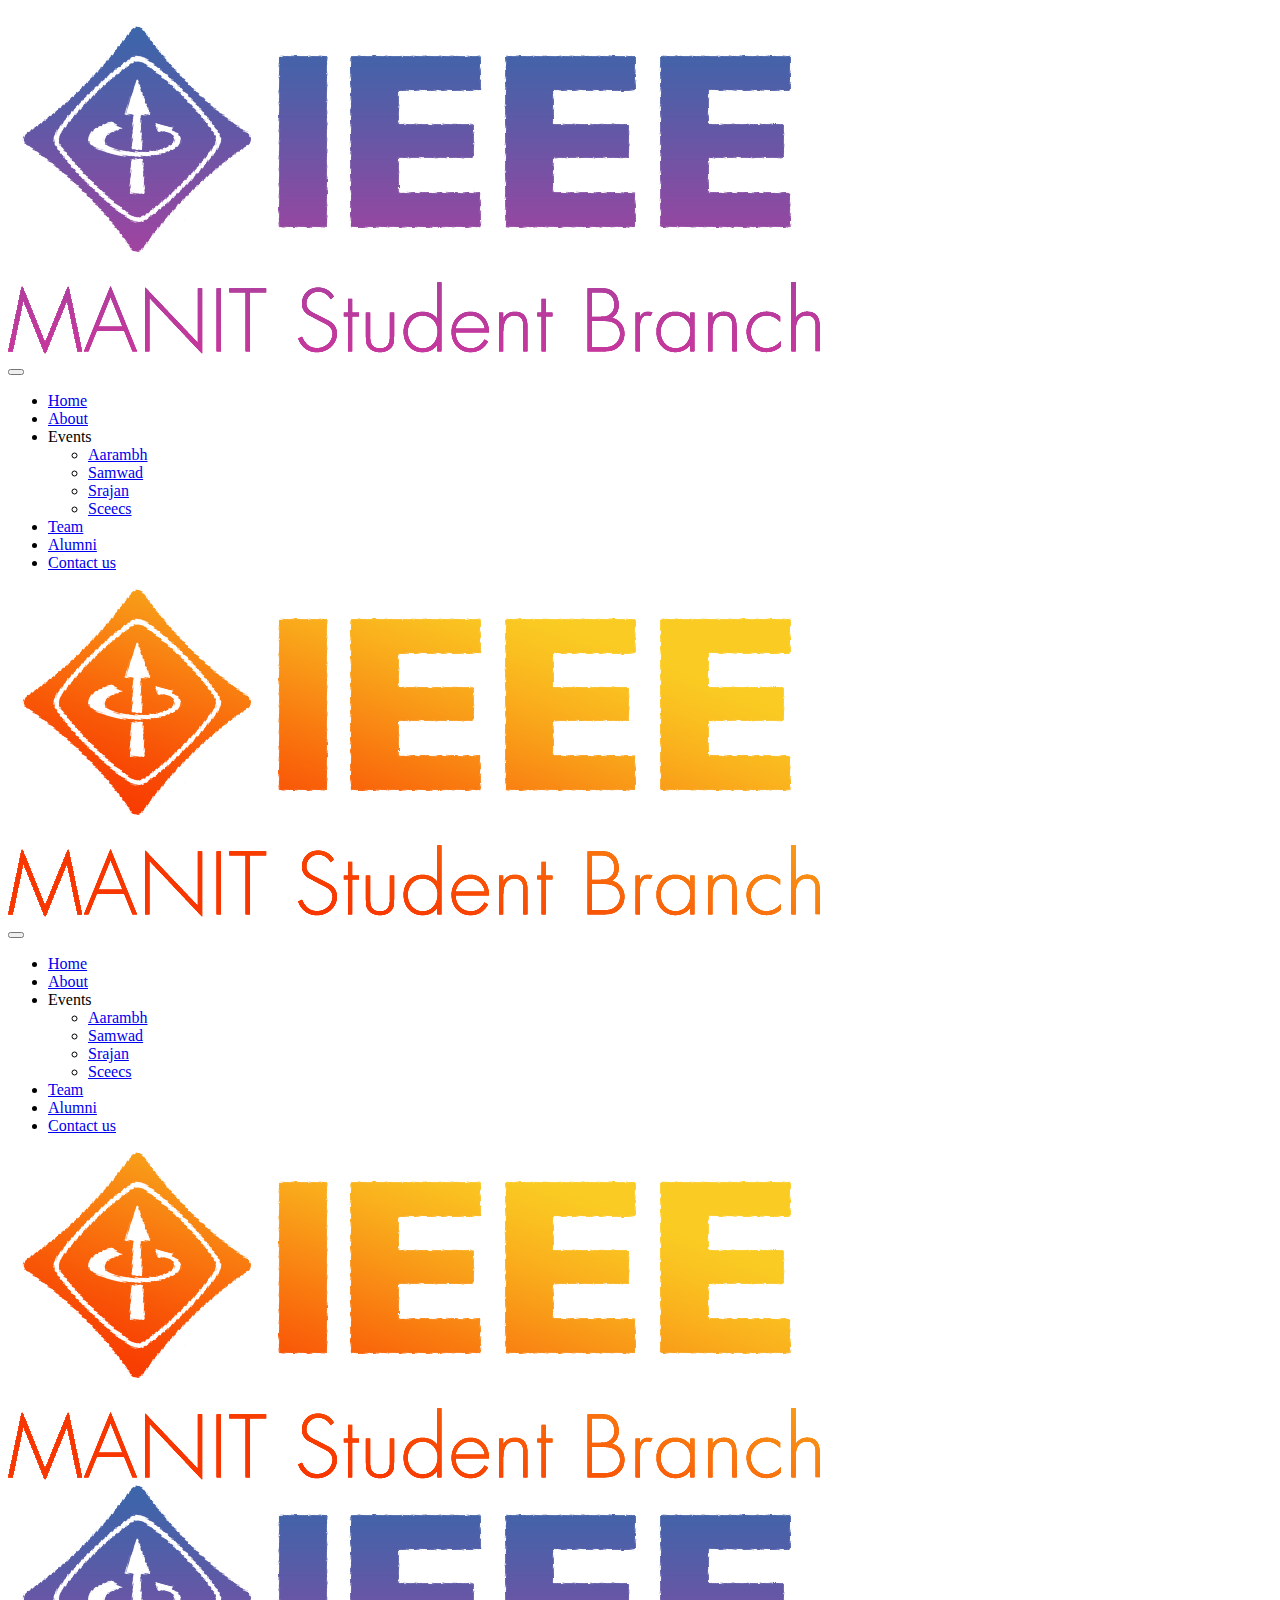
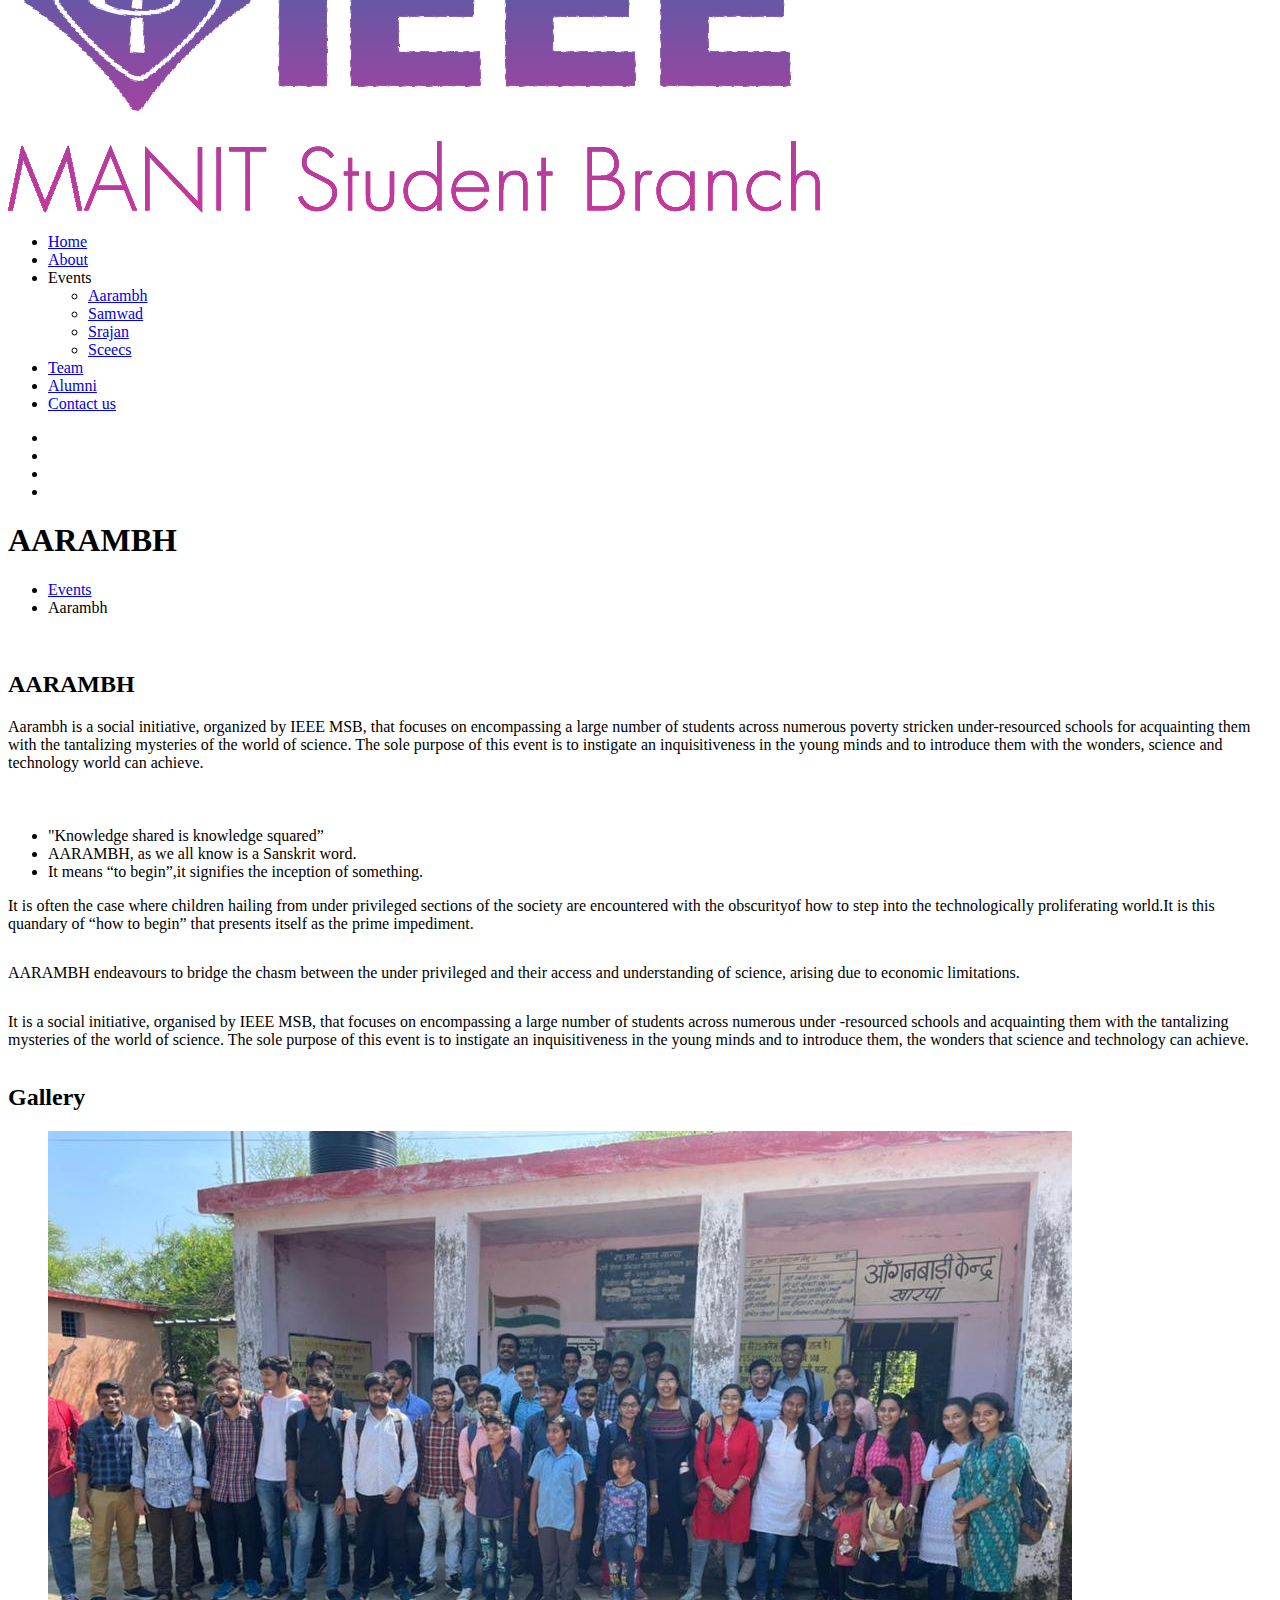
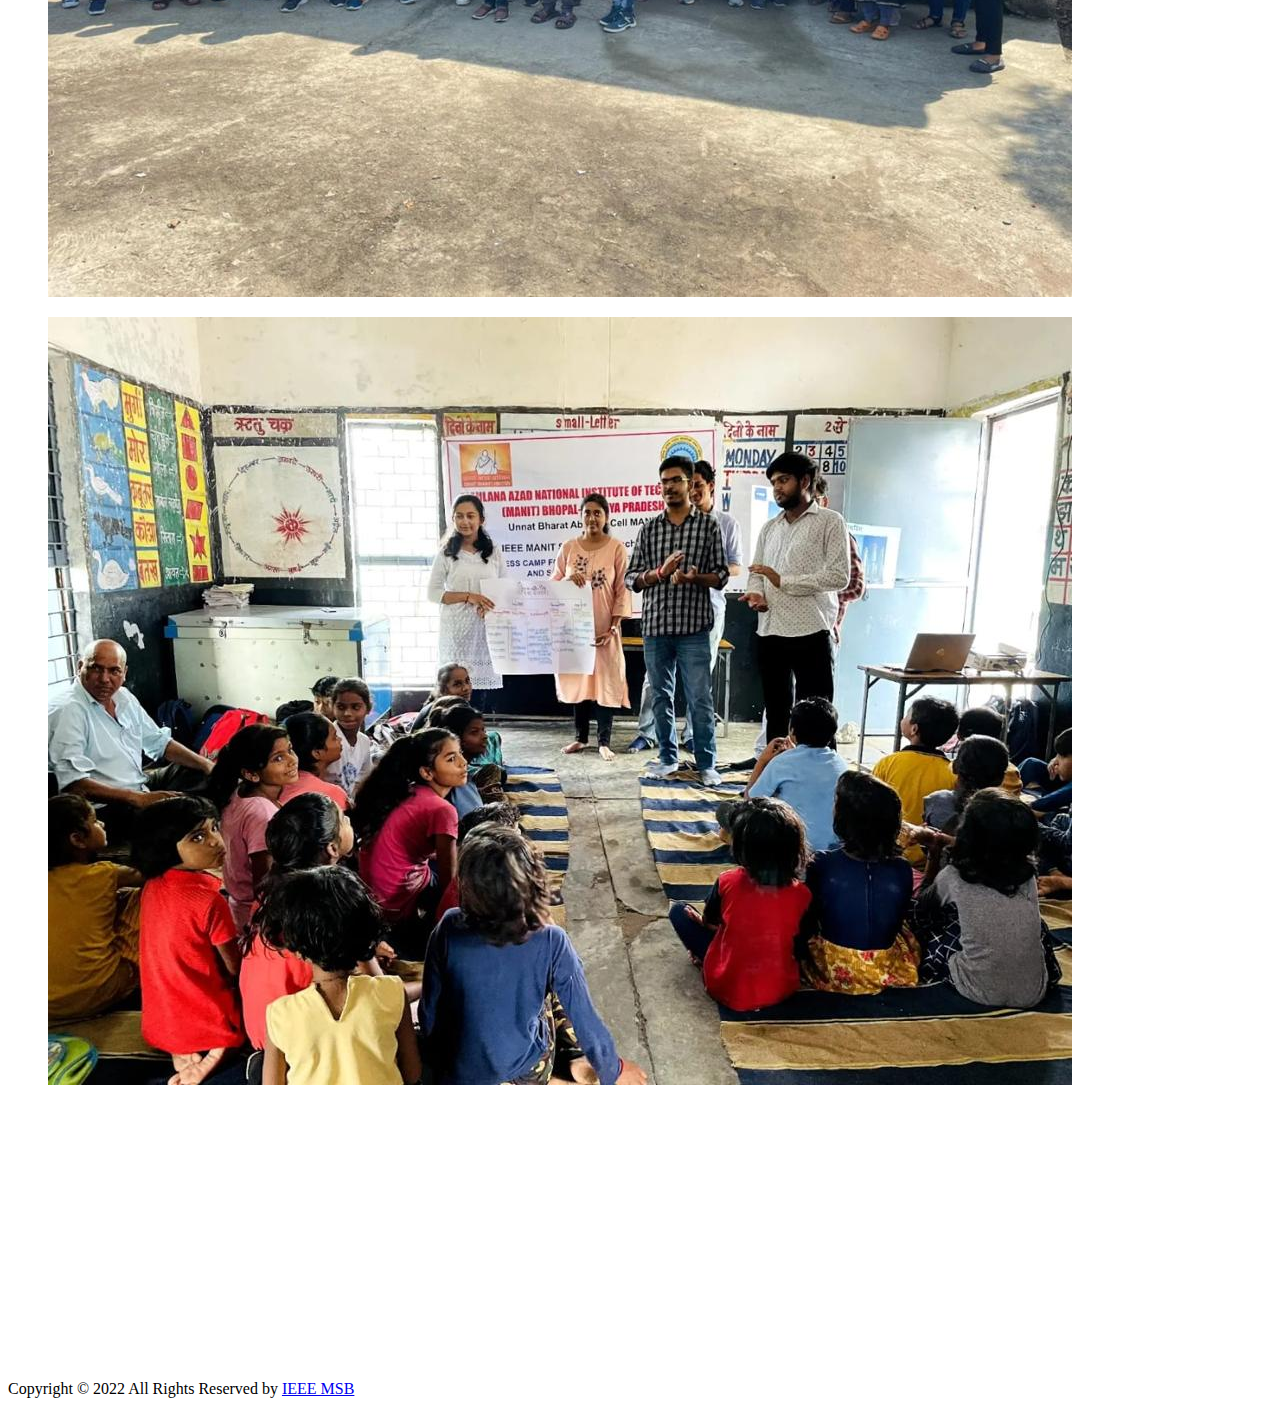
==== aarambh.html @ ff659620 "Add files via upload" ====
<!DOCTYPE html>
<html lang="en">

<head>
    <meta charset="utf-8">
    <title>IEEE-MSB | Aarambh</title>
    <!-- Stylesheets -->
    <link href="css/bootstrap.min.css" rel="stylesheet">
    <link href="css/style.css" rel="stylesheet">
    <link href="css/responsive.css" rel="stylesheet">

    <link rel="shortcut icon" href="favicon.png" type="image/x-icon">


    <!-- Responsive -->
    <meta http-equiv="X-UA-Compatible" content="IE=edge">
    <meta name="viewport" content="width=device-width, initial-scale=1.0, maximum-scale=1.0, user-scalable=0">
    <!--[if lt IE 9]><script src="https://cdnjs.cloudflare.com/ajax/libs/html5shiv/3.7.3/html5shiv.js"></script><![endif]-->
    <!--[if lt IE 9]><script src="js/respond.js"></script><![endif]-->
</head>
<style>
    body {
        overflow-x: hidden;
    }
</style>

<body>

    <div class="page-wrapper">

        <!-- Preloader -->
        <div class="preloader"></div>

        <!-- Main Header-->
        <header class="main-header header-style-two">
            <!-- Header Lower -->
            <div class="header-lower">
                <div class="auto-container">
                    <!-- Main box -->
                    <div class="main-box">
                        <div class="logo-box">
                            <div class="logo" style="margin-top: 25px;">
                                <a href="index.html"><img src="msb-logo.png" alt="" title="" /></a>
                            </div>
                        </div>

                        <div class="nav-outer">
                            <!-- Main Menu -->
                            <nav class="main-menu navbar-expand-md">
                                <div class="navbar-header">
                                    <!-- Toggle Button -->
                                    <button class="navbar-toggler" type="button" data-toggle="collapse" data-target="#navbarSupportedContent" aria-controls="navbarSupportedContent" aria-expanded="false" aria-label="Toggle navigation">
                      <span class="icon-bar"></span>
                      <span class="icon-bar"></span>
                      <span class="icon-bar"></span>
                    </button>
                                </div>

                                <div class="navbar-collapse collapse clearfix" id="navbarSupportedContent">
                                    <ul class="navigation clearfix">
                                        <li><a href="index.html">Home</a></li>
                                        <li><a href="about.html">About</a></li>
                                        <li class="dropdown current">
                                            <a>Events</a>
                                            <ul>
                                                <li><a href="aarambh.html" class="current">Aarambh</a></li>
                                                <li><a href="Samwaad.html">Samwad</a></li>
                                                <li><a href="Srajan.html">Srajan</a></li>
                                                <li><a href="Sceecs.html">Sceecs</a></li>
                                            </ul>
                                        </li>
                                        <!-- <li><a href="gallery.html">Gallery</a></li> -->
                                        <li><a href="team.html">Team</a></li>
                                        <li><a href="alumni.html">Alumni</a></li>
                                        <li><a href="contact.html">Contact us</a></li>
                                    </ul>
                                </div>
                            </nav>
                        </div>
                    </div>
                </div>
            </div>




            <!-- Sticky Header  -->

            <div class="sticky-header">

                <div class="auto-container">



                    <div class="main-box">

                        <div class="logo-box">

                            <div class="logo">
                                <a href="index.html"><img src="logo.png" alt="" title=""></a>
                            </div>

                            <div class="upper-right">

                                <!-- <div class="search-box">

                                    <button class="search-btn mobile-search-btn"><i class="flaticon-search-2"></i></button>

                                </div> -->

                                <a href="#nav-mobile" class="mobile-nav-toggler navbar-trigger"><i class="flaticon-menu"></i></a>

                            </div>

                        </div>



                        <nav class="main-menu navbar-expand-md">

                            <!--Keep This Empty / Menu will come through Javascript-->

                        </nav>

                    </div>

                </div>

            </div>
            <!-- End Sticky Menu -->



            <!-- Mobile Header -->

            <div class="mobile-header">

                <div class="logo">
                    <a href="index.html"><img src="logo.png" alt="" title=""></a>
                </div>



                <!--Nav Box-->

                <div class="nav-outer clearfix">

                    <div class="outer-box">

                        <!-- Search Btn -->

                        <!-- <div class="search-box">

                            <button class="search-btn mobile-search-btn"><i class="flaticon-search-2"></i></button>

                        </div> -->



                        <a href="#nav-mobile" class="mobile-nav-toggler navbar-trigger"><i class="flaticon-menu"></i></a>

                    </div>

                </div>

            </div>



            <!-- Mobile Menu  -->

            <div class="mobile-menu">

                <div class="menu-backdrop"></div>



                <!--Here Menu Will Come Automatically Via Javascript / Same Menu as in Header-->

                <nav class="menu-box">

                    <div class="upper-box">

                        <div class="nav-logo">
                            <a href="index.html"><img src="msb-logo.png" alt="" title=""></a>
                        </div>

                        <div class="close-btn"><i class="icon flaticon-close"></i></div>

                    </div>



                    <ul class="navigation clearfix">
                        <!--Keep This Empty / Menu will come through Javascript-->
                    </ul>



                    <!-- <ul class="contact-list-one">

                        <li><i class="flaticon-location"></i> 203 Madison Ave, NY, USA <strong>Address</strong></li>

                        <li><i class="flaticon-alarm-clock-1"></i>Monday - Friday 9am - 6pm <strong>Timeing</strong></li>

                        <li><i class="flaticon-email-1"></i> <a href="mailto:envato@gmail.com">envato@gmail.com</a> <strong>Mail to us</strong></li>

                    </ul> -->



                    <ul class="social-links">

                        <li><a href="https://www.facebook.com/IEEEMANIT/" target="_blank"><span class="fab fa-facebook-f"></span></a></li>

                        <li><a href="https://www.instagram.com/ieee_manit/" target="_blank"><span class="fab fa-instagram"></span></a></li>

                        <li><a href="https://twitter.com/ieeemsb" target="_blank"><span class="fab fa-twitter"></span></a></li>

                        <li><a href="https://www.linkedin.com/company/ieeenitb/mycompany/" target="_blank"><span class="fab fa-linkedin"></span></a></li>

                    </ul>

                </nav>

            </div>
            <!-- End Mobile Menu -->



            <!-- Header Search -->

            <!-- <div class="search-popup">

                <button class="close-search"><i class="flaticon-close"></i></button>

                <form method="post" action="blog.html">

                    <div class="form-group">

                        <input type="search" name="search-field" value="" placeholder="Search" required="">

                        <button type="submit"><i class="fa fa-search"></i></button>

                    </div>

                </form>

            </div> -->

            <!-- End Header Search -->



        </header>

        <!--End Main Header -->

        <!-- Hidden bar back drop -->
        <div class="form-back-drop"></div>

        <!-- Hidden Bar -->

        <!--End Hidden Bar -->

        <!--Page Title-->
        <section class="page-title" style="background-image: url(images/resource/Aarambh-1.jpeg);">
            <div class="anim-icons full-width">
                <span class="icon icon-bull-eye"></span>
                <span class="icon icon-dotted-circle"></span>
            </div>
            <div class="auto-container">
                <div class="title-outer">
                    <h1>AARAMBH</h1>
                    <ul class="page-breadcrumb">
                        <li><a href="#">Events</a></li>
                        <li>Aarambh</li>
                    </ul>
                </div>
            </div>
        </section>
        <!--End Page Title-->

        <!-- Schedule Detail -->
        <section class="schedule-detail">
            <div class="auto-container">
                <div class="image-box">
                    <figure class="image wow fadeIn">
                        <a href="images/resource/Aarambh-2.jpeg" class="lightbox-image"><img src="images/resource/Aarambh-2.jpeg" alt=""></a>
                    </figure>
                </div>

                <!-- <div class="content-box">
                <div class="upper-box">
                    <div class="speaker-info">
                        <figure class="thumb"><img src="images/resource/thumb-3.jpg" alt=""></figure>
                        <span class="icon fa fa-microphone"></span>
                        <h5 class="name">Gabrielle Winn</h5>
                        <span class="designation">Insurance consultant</span>
                    </div>
                    <ul class="upper-info">
                        <li><span class="icon far fa-calendar-alt"></span> 08/03/2021</li>
                        <li><span class="icon fa fa-paper-plane"></span>203 Madison Ave, NY, USA</li>
                    </ul>
                    <a href="buy-ticket.html" class="theme-btn btn-style-two"><span class="btn-title">Book Ticket</span></a>
                </div> -->
                <h2>AARAMBH</h2>
                <p> Aarambh is a social initiative, organized by IEEE MSB, that focuses on encompassing a large number of students across numerous poverty stricken under-resourced schools for acquainting them with the tantalizing mysteries of the world of
                    science. The sole purpose of this event is to instigate an inquisitiveness in the young minds and to introduce them with the wonders, science and technology world can achieve.</p>

                <div class="row two-column">
                    <div class="column col-lg-6 col-md-12 order-2">
                        <figure class="image"><img src="images/resource/Aarambh-1.jpeg" alt=""></figure>
                    </div>
                    <div class="column col-lg-6 col-md-12">
                        <h4></h4>
                        <ul class="list-style-one">
                            <li>"Knowledge shared is knowledge squared”</li>
                            <li>AARAMBH, as we all know is a Sanskrit word.</li>
                            <li> It means “to begin”,it signifies the inception of something.</li>
                        </ul>
                    </div>
                </div>

                <p style="padding-bottom: 15px;">It is often the case where children hailing from under privileged sections of the society are encountered with the obscurityof how to step into the technologically proliferating world.It is this quandary of “how to begin” that presents
                    itself as the prime impediment.</p>

                <p style="padding-bottom: 15px;">AARAMBH endeavours to bridge the chasm between the under privileged and their access and understanding of science, arising due to economic limitations.</p>

                <p style="padding-bottom: 15px;">It is a social initiative, organised by IEEE MSB, that focuses on encompassing a large number of students across numerous under -resourced schools and acquainting them with the tantalizing mysteries of the world of science. The sole purpose
                    of this event is to instigate an inquisitiveness in the young minds and to introduce them, the wonders that science and technology can achieve.</p>
            </div>
    </div>
    </section>
    <!--End Schedule Detail -->

    <!-- Gallery Section -->
    <section class="gallery-section style-two">
        <div class="auto-container">
            <div class="sec-title text-center">

                <!-- <span class="sub-title">Our SPEAKERS</span> -->

                <h2>Gallery</h2>

                <span class="divider" style="margin-bottom: 20px;"> </span>
                <div class="row">
                    <!-- Gallery Block -->
                    <div class="gallery-block col-lg-6 col-md-6 col-sm-12">
                        <div class="image-box">
                            <figure class="image"><img src="a2.jpeg" alt=""></figure>

                        </div>
                    </div>

                    <!-- Gallery Block -->
                    <div class="gallery-block col-lg-6 col-md-6 col-sm-12">
                        <div class="image-box">
                            <figure class="image"><img src="a1.jpeg" alt=""></figure>

                        </div>
                    </div>

                    <!-- Gallery Block -->


                    <!-- Gallery Block -->
                    <div class="gallery-block col-lg-6 col-md-6 col-sm-12">
                        <div class="image-box">
                            <figure class="image"><img src="images/Gallery/IMG_1530.JPG" alt=""></figure>

                        </div>
                    </div>

                    <!-- Gallery Block -->
                    <div class="gallery-block col-lg-6 col-md-6 col-sm-12">
                        <div class="image-box">
                            <figure class="image"><img src="images/Gallery/IMG_1527.JPG" alt=""></figure>

                        </div>
                    </div>

                    <!-- Gallery Block -->


                    <!-- Gallery Block -->


                    <!-- <div class="styled-pagination">
                    <ul>
                        <li class="prev-post"><a href="#"><span class="fa fa-angle-left"></span></a></li>
                        <li><a href="#">1</a></li>
                        <li class="active"><a href="#">2</a></li>
                        <li><a href="#">3</a></li>
                        <li class="next-post"><a href="#"><span class="fa fa-angle-right"></span> </a></li>
                    </ul>
                </div> -->
                </div>
    </section>
    <!-- End Gallery Section -->
    <!--Clients Section-->

    <!--End Clients Section-->

    <!-- Subscribe Section Two -->
    <!-- <section class="subscribe-section-two">
        <div class="auto-container">
            <div class="content-box">
                <div class="sec-title text-center light">
                    <span class="sub-title">Get The Latest Updates</span>
                    <h2>Signup For Newsletter</h2>
                    <div class="divider"></div>
                </div>

                <div class="newsletter-form-two">
                    <form method="post" action="blog.html">
                        <div class="form-group">
                            <input type="email" name="field-name" value="" placeholder="Signup For Newsletter" required>
                            <button type="submit" class="theme-btn btn-style-two"><span class="btn-title">Subscribe</span></button>
                        </div>
                    </form>
                </div>

                <div class="text">If You Want to Update For on Our Site a#<a href="#">Subscribe</a> Now.</div>
            </div>
        </div>
    </section> -->
    <!--End Subscribe Section Two -->

    <!-- Main Footer -->
    <footer class="main-footer call-to-action">
        <div class="anim-icons full-width">

            <span class="icon icon-dotted-world left"></span>

            <span class="icon icon-dotted-world right"></span>

        </div>

        <div class="auto-container">

            <!-- Footer Content -->

            <div class="footer-content wow fadeInUp">

                <div class="text-center">

                    <div class="footer-logo">
                        <a href="index.html"><img src="logo.png" alt="" style="width: 200px;"></a>
                    </div>

                    <div class="text">Whether you are starting out or at the very height of your career, these are the stepping stones of your professional path. No matter where you are in your journey, IEEE can help you find your path.</div>

                </div>

                <ul class="social-icon-two">

                    <li><a href="https://www.facebook.com/IEEEMANIT/" target="_blank"><span class="fab fa-facebook-f"></span></a></li>

                    <li><a href="https://www.instagram.com/ieee_manit/" target="_blank"><span class="fab fa-instagram"></span></a></li>

                    <li><a href="https://twitter.com/ieeemsb" target="_blank"><span class="fab fa-twitter"></span></a></li>

                    <li><a href="https://www.linkedin.com/company/ieeenitb/mycompany/" target="_blank"><span class="fab fa-linkedin"></span></a></li>

                </ul>





            </div>

        </div>



        <div class="footer-bottom">

            <div class="auto-container">

                <div class="">

                    <ul class="footer-nav">

                        <!-- <li><a href="#">Terms of Service</a></li> -->

                        <!-- <li><a href="#">Privacy Policy</a></li> -->

                    </ul>



                    <div class="copyright-text text-center">

                        <p>Copyright © 2022 All Rights Reserved by <a href="#">IEEE MSB</a></p>

                    </div>

                </div>

            </div>

        </div>

    </footer>
    <!--End Main Footer -->


    </div>
    <!-- End Page Wrapper -->

    <!--Scroll to top-->
    <div class="scroll-to-top scroll-to-target" data-target="html"><span class="fa fa-angle-up"></span></div>



    <script src="js/jquery.js"></script>
    <script src="js/popper.min.js"></script>
    <script src="js/bootstrap.min.js"></script>
    <script src="js/jquery-ui.js"></script>
    <script src="js/jquery.fancybox.js"></script>
    <script src="js/jquery.countdown.js"></script>
    <script src="js/appear.js"></script>
    <script src="js/owl.js"></script>
    <script src="js/wow.js"></script>
    <script src="js/script.js"></script>

</body>

</html>
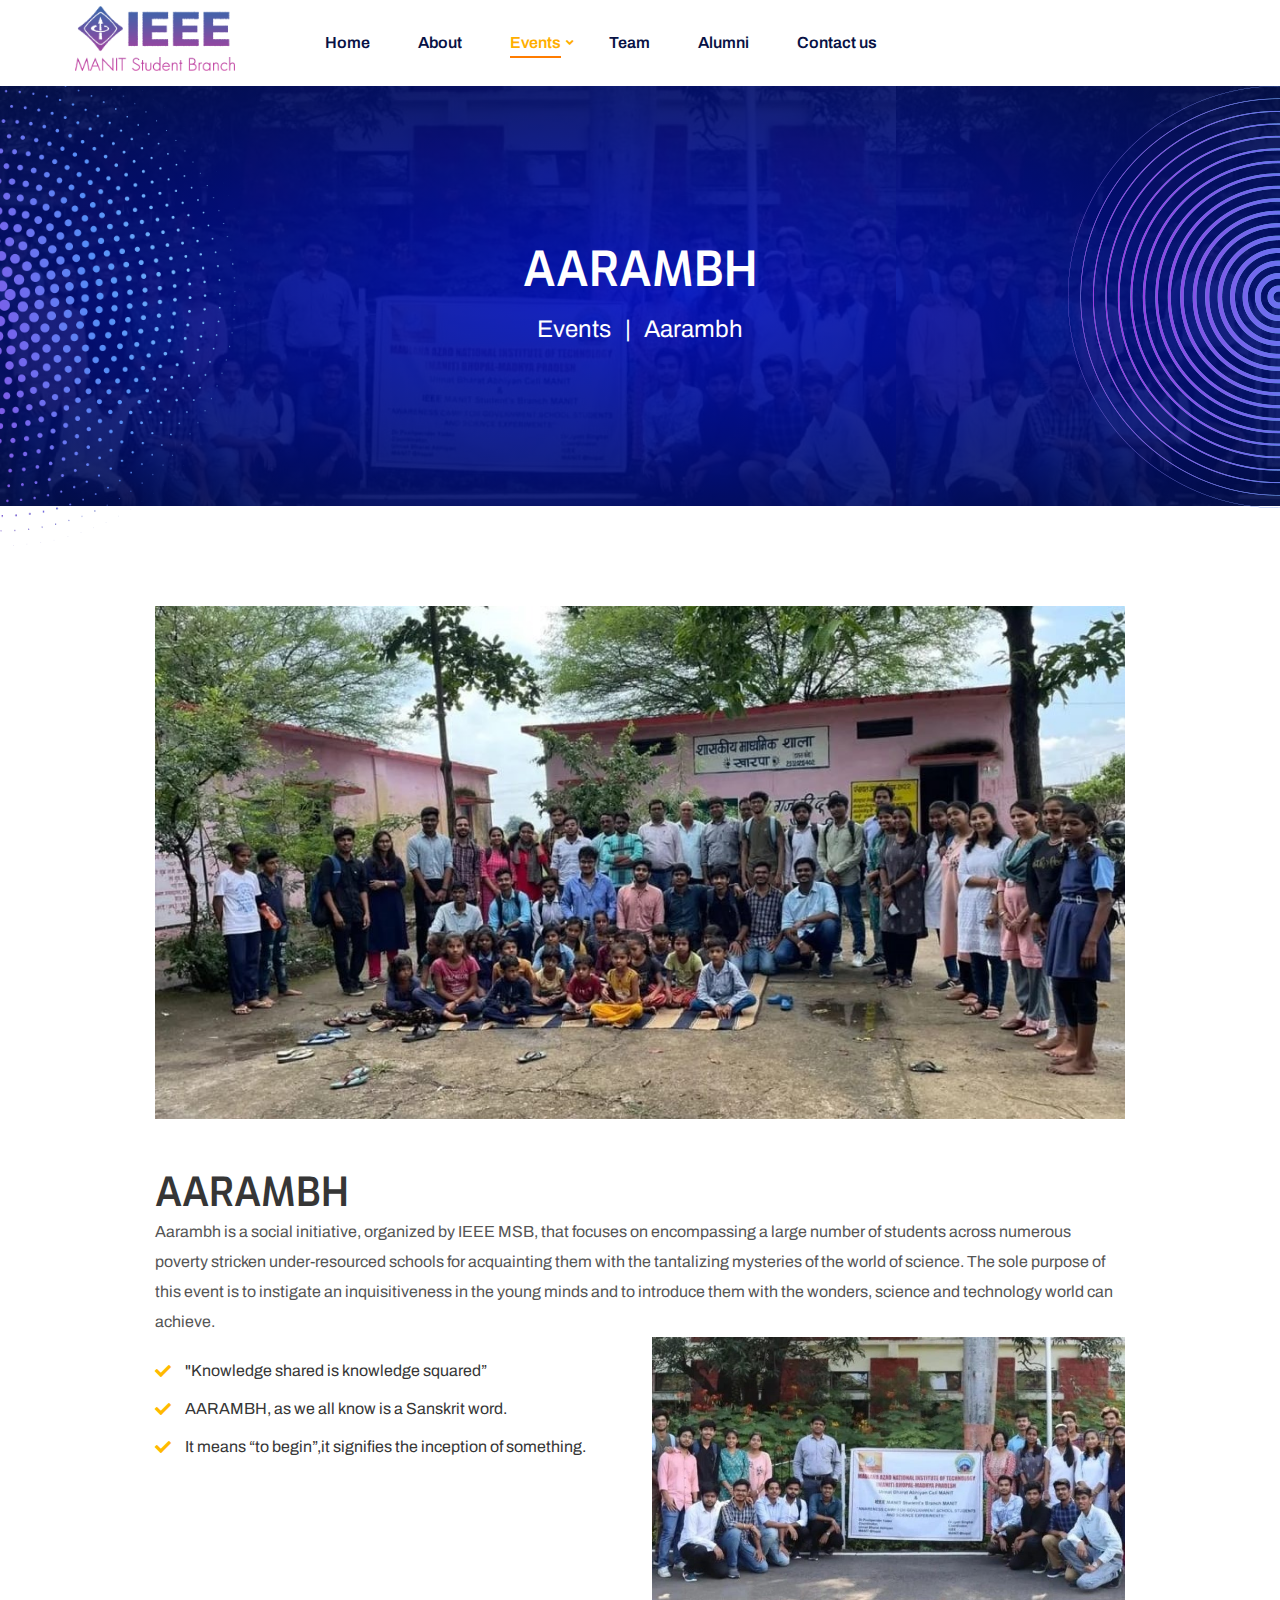
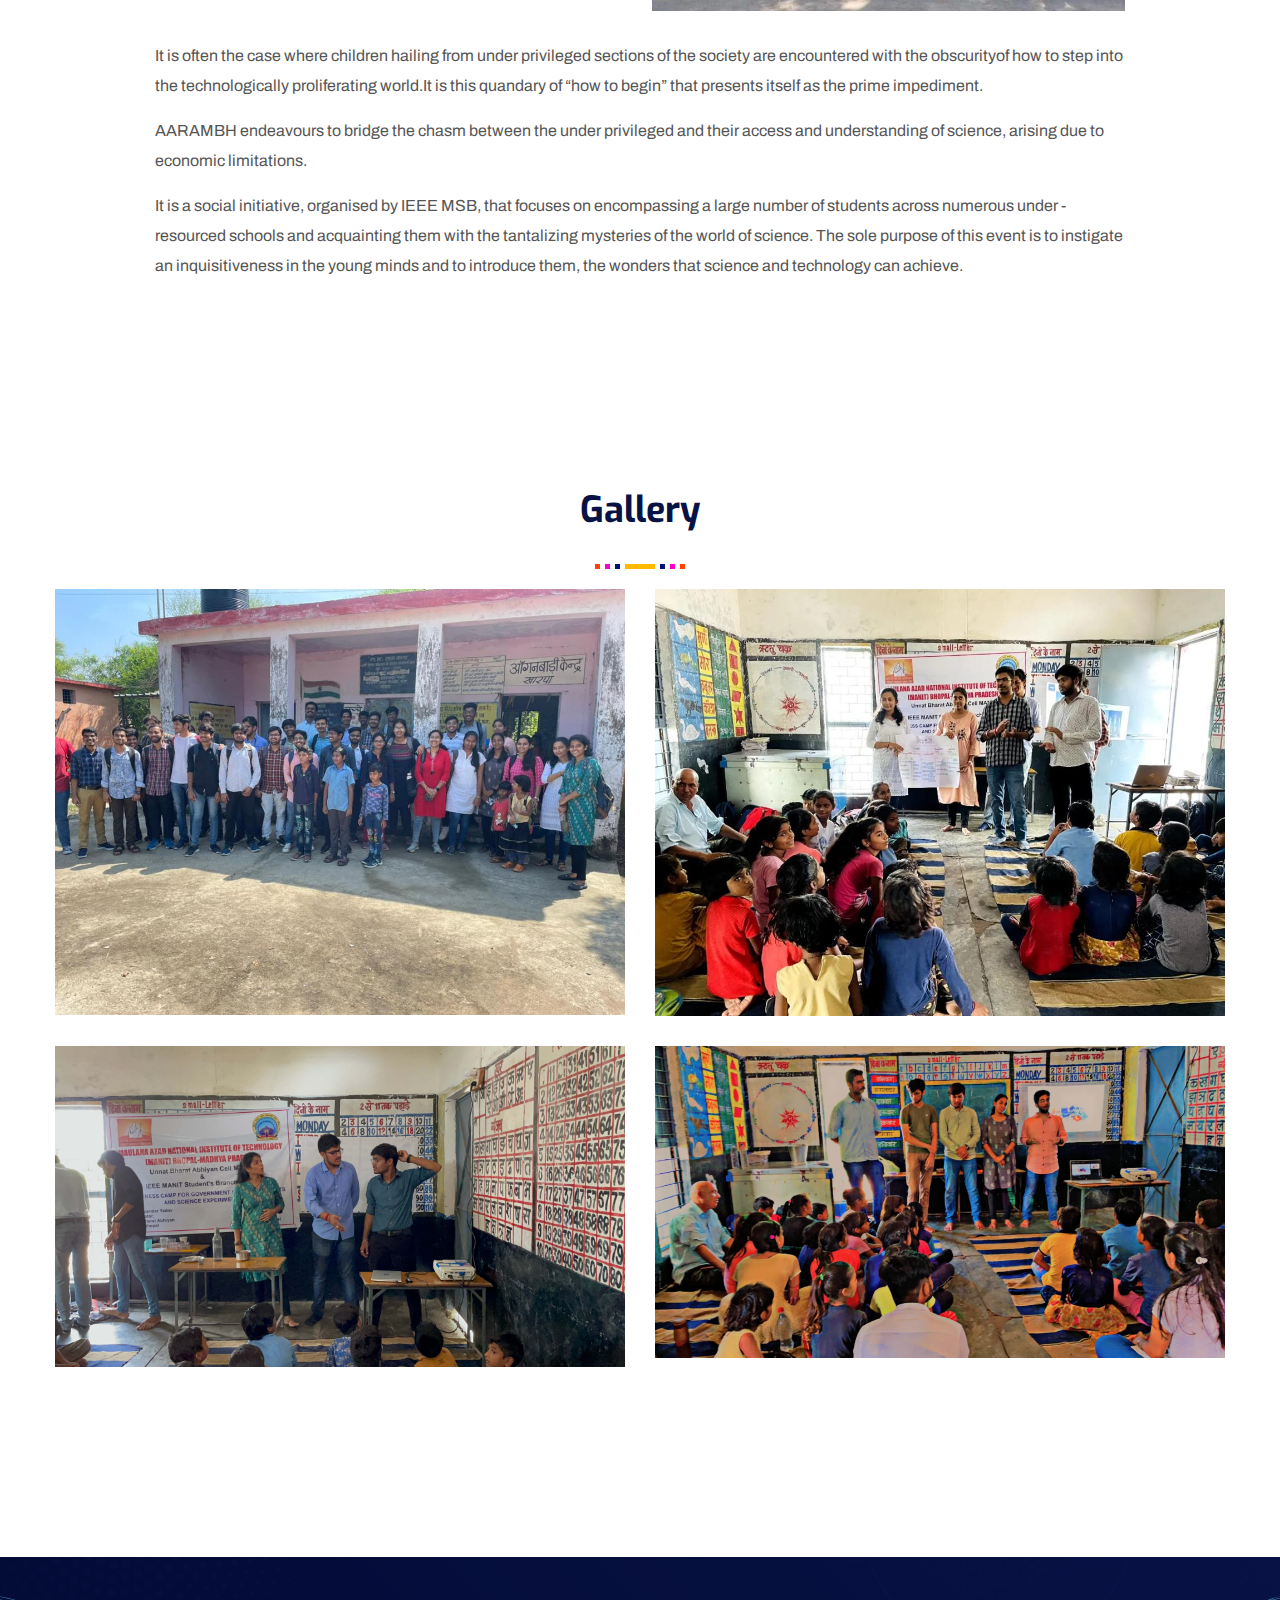
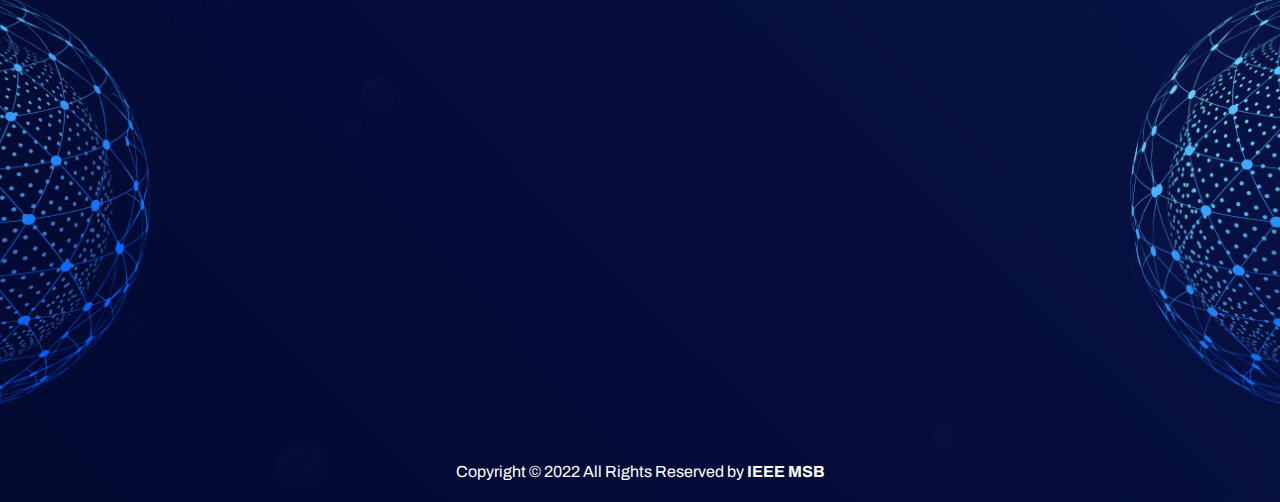
==== commit 4ac9bbbf: "image fix" ====
--- a/aarambh.html
+++ b/aarambh.html
@@ -367,7 +367,7 @@
                     <!-- Gallery Block -->
                     <div class="gallery-block col-lg-6 col-md-6 col-sm-12">
                         <div class="image-box">
-                            <figure class="image"><img src="images/Gallery/IMG_1530.JPG" alt=""></figure>
+                            <figure class="image"><img src="images/Gallery/IMG_1530.jpg" alt=""></figure>
 
                         </div>
                     </div>
@@ -375,7 +375,7 @@
                     <!-- Gallery Block -->
                     <div class="gallery-block col-lg-6 col-md-6 col-sm-12">
                         <div class="image-box">
-                            <figure class="image"><img src="images/Gallery/IMG_1527.JPG" alt=""></figure>
+                            <figure class="image"><img src="images/Gallery/IMG_1527.jpg" alt=""></figure>
 
                         </div>
                     </div>
--- a/css/style.css
+++ b/css/style.css
@@ -0,0 +1,14077 @@
+/*
+Template Name: Volia
+Author: Listdo
+Version: 1.0.0
+
+/************ TABLE OF CONTENTS ***************
+1. Fonts
+2. Reset
+3. Global Settings
+4. Content Elements 
+5. Main Header
+6. Search Popup
+7. Sticky Header
+8. Hidden Sidebar
+9. Mobile Header
+10. Mobile Menu
+11. Header Style Two / Three
+12. Page Title
+13. Main Slider
+14. Banner Section / Two
+15. Countdown Section 
+16. About Section / Two / Three
+17. Feature Section / Two / Three
+18. Fun Fact Section
+19. Speakers Section / Two / Three
+20. Speaker Detail
+21. Schedule Section / Two / Three
+22. Event Detail
+23. FAQ's Section
+24. FAQ Form Section
+25. Call to Action / Two
+26. Pricing Section / Two / Three
+27. Testimonial Section
+28. News Section
+29. Blog Detail
+30. Sidebar Page Container
+31. Comment Area
+32. Comment Form
+33. Error Section
+34. Gallery Section
+35. Styled Pagination
+36. Contact Section
+37. Map Section
+38. Clients Section / Two / Three
+39. Subscribe Section / Two
+40. Main Footer / Two / Three
+41. Coming Soon
+42. Right To Left Style
+**********************************************/
+
+
+/*** 
+
+====================================================================
+    Fonts
+====================================================================
+
+***/
+
+@import url("https://fonts.googleapis.com/css2?family=Archivo:wght@300;400;500;600;700;800;900&family=Exo:wght@300;400;500;600;700;800;900&display=swap");
+
+/*
+font-family: 'Archivo', sans-serif;
+font-family: 'Exo', sans-serif;
+*/
+
+@import url("flaticon.css");
+@import url("fontawesome-all.css");
+@import url("animate.css");
+@import url("owl.css");
+@import url("jquery-ui.min.css");
+@import url("jquery.fancybox.min.css");
+@import url("jquery.bootstrap-touchspin.css");
+
+/*** 
+
+====================================================================
+  Reset
+====================================================================
+
+***/
+
+* {
+    margin: 0px;
+    padding: 0px;
+    border: none;
+    outline: none;
+    font-size: 100%;
+}
+
+
+/*** 
+
+====================================================================
+Global Settings
+====================================================================
+
+***/
+
+body {
+    font-size: 16px;
+    color: #363636;
+    line-height: 28px;
+    font-weight: 400;
+    background: #ffffff;
+    -webkit-font-smoothing: antialiased;
+    -moz-font-smoothing: antialiased;
+    font-family: "Archivo", sans-serif;
+}
+
+a {
+    text-decoration: none;
+    cursor: pointer;
+}
+
+a:hover,
+a:focus,
+a:visited {
+    text-decoration: none;
+    outline: none;
+}
+
+h1,
+h2,
+h3,
+h4,
+h5,
+h6 {
+    position: relative;
+    margin: 0px;
+    background: none;
+    font-weight: 600;
+    line-height: 1.2em;
+    font-family: "Exo", sans-serif;
+}
+
+h1 {
+    font-size: 50px;
+}
+
+h2 {
+    font-size: 40px;
+}
+
+h3 {
+    font-size: 30px;
+}
+
+h4 {
+    font-size: 24px;
+}
+
+h5 {
+    font-size: 20px;
+}
+
+h6 {
+    font-size: 17px;
+}
+
+section {
+    position: relative;
+}
+
+textarea {
+    overflow: hidden;
+    resize: none;
+}
+
+button {
+    background-color: transparent;
+    outline: none !important;
+    cursor: pointer;
+    min-width: auto;
+}
+
+p,
+.text {
+    font-size: 16px;
+    line-height: 30px;
+    color: #555555;
+    font-weight: 400;
+    margin: 0;
+}
+
+::-webkit-input-placeholder {
+    color: inherit;
+}
+
+::-moz-input-placeholder {
+    color: inherit;
+}
+
+::-ms-input-placeholder {
+    color: inherit;
+}
+
+.auto-container {
+    position: static;
+    max-width: 1200px;
+    padding: 0px 15px;
+    margin: 0 auto;
+    width: 100%;
+}
+
+.small-container {
+    position: static;
+    max-width: 900px;
+    padding: 0px 15px;
+    margin: 0 auto;
+}
+
+.page-wrapper {
+    position: relative;
+    margin: 0 auto;
+    width: 100%;
+    min-width: 300px;
+    overflow: hidden;
+    z-index: 1;
+    background-color: #ffffff;
+    -webkit-transition: all 300ms ease;
+    -o-transition: all 300ms ease;
+    transition: all 300ms ease;
+}
+
+.section {
+    padding: 60px 0 30px;
+}
+
+.bg_alice {
+    background-color: #f9fafc;
+}
+
+ul,
+li {
+    list-style: none;
+    padding: 0px;
+    margin: 0px;
+}
+
+
+/***
+=======================
+   Default Navs
+=======================
+***/
+
+.disable-nav .owl-nav {
+    display: none;
+}
+
+.default-nav .owl-nav {
+    position: absolute;
+    top: 50%;
+    width: 100%;
+}
+
+.default-nav .owl-next,
+.default-nav .owl-prev {
+    position: absolute;
+    left: -55px;
+    top: 0;
+    height: 30px;
+    width: 50px;
+    font-size: 14px;
+    color: #081245;
+    line-height: 30px;
+    border-radius: 50px;
+    text-align: center;
+    background-color: #ebebeb;
+    -webkit-transition: all 300ms ease;
+    -o-transition: all 300ms ease;
+    transition: all 300ms ease;
+}
+
+.default-nav .owl-next {
+    left: auto;
+    right: -55px;
+}
+
+.default-nav .owl-next:hover,
+.default-nav .owl-prev:hover {
+    background: #081245;
+    color: #ffffff;
+}
+
+
+/***
+=======================
+   List Styles
+=======================
+***/
+
+
+/* List Style Two */
+
+.list-style-one {
+    position: relative;
+    display: block;
+    margin-bottom: 20px;
+}
+
+.list-style-one li {
+    position: relative;
+    font-weight: 400;
+    padding-left: 30px;
+    margin-bottom: 10px;
+}
+
+.list-style-one li:before {
+    position: absolute;
+    top: 0;
+    left: 0;
+    font-family: "Font Awesome 5 Free";
+    content: "\f00c";
+    color: #ffba00;
+    font-weight: 900;
+    font-size: 16px;
+}
+
+
+/* List Style Two */
+
+.list-style-two {
+    position: relative;
+    display: block;
+    margin-bottom: 20px;
+}
+
+.list-style-two li {
+    position: relative;
+    font-size: 16px;
+    line-height: 28px;
+    color: #363636;
+    font-weight: 400;
+    padding-left: 20px;
+    margin-bottom: 5px;
+}
+
+.list-style-two li:before {
+    position: absolute;
+    top: 10px;
+    left: 0;
+    height: 7px;
+    width: 7px;
+    background-color: #1370b5;
+    border-radius: 50%;
+    content: "";
+}
+
+.list-style-two.light li {
+    font-weight: 300;
+}
+
+
+/*** 
+==========================
+  Social Icon One
+==========================
+***/
+
+.social-icon-one {
+    position: relative;
+    display: -webkit-box;
+    display: -ms-flexbox;
+    display: flex;
+    -webkit-box-align: center;
+    -ms-flex-align: center;
+    align-items: center;
+}
+
+.social-icon-one li {
+    position: relative;
+    margin-right: 10px;
+}
+
+.social-icon-one li:last-child {
+    margin-right: 0;
+}
+
+.social-icon-one li a {
+    position: relative;
+    display: block;
+    font-size: 18px;
+    color: #ffffff;
+    height: 40px;
+    width: 40px;
+    line-height: 40px;
+    text-align: center;
+    background-color: #00082e;
+    border-radius: 0 0 50% 50%;
+    -webkit-transition: all 500ms ease;
+    -o-transition: all 500ms ease;
+    transition: all 500ms ease;
+}
+
+.social-icon-one li a:hover {
+    background-color: #ffae00;
+    color: #ffffff;
+}
+
+
+/*** 
+==========================
+  Social Icon Two
+==========================
+***/
+
+.social-icon-two {
+    position: relative;
+    display: -webkit-box;
+    display: -ms-flexbox;
+    display: flex;
+    -webkit-box-align: center;
+    -ms-flex-align: center;
+    align-items: center;
+}
+
+.social-icon-two li {
+    position: relative;
+    margin: 0 -.5px;
+}
+
+.social-icon-two li a {
+    position: relative;
+    display: block;
+    font-size: 18px;
+    color: #ffffff;
+    height: 50px;
+    width: 50px;
+    line-height: 50px;
+    text-align: center;
+    border: 1px solid #ffffff;
+    -webkit-transition: all 500ms ease;
+    -o-transition: all 500ms ease;
+    transition: all 500ms ease;
+}
+
+.social-icon-two li a:hover {
+    background-color: #ffae00;
+    color: #ffffff;
+}
+
+
+/*** 
+==========================
+  Social Icon Three
+==========================
+***/
+
+.social-icon-three {
+    position: relative;
+    display: -webkit-box;
+    display: -ms-flexbox;
+    display: flex;
+    -webkit-box-align: center;
+    -ms-flex-align: center;
+    align-items: center;
+}
+
+.social-icon-three li {
+    position: relative;
+    margin-right: 10px;
+}
+
+.social-icon-three li:last-child {
+    margin-right: 0;
+}
+
+.social-icon-three li a {
+    position: relative;
+    display: block;
+    font-size: 14px;
+    color: #ffffff;
+    height: 34px;
+    width: 28px;
+    line-height: 34px;
+    text-align: center;
+    background-color: #00082e;
+    -webkit-transition: all 500ms ease;
+    -o-transition: all 500ms ease;
+    transition: all 500ms ease;
+}
+
+.social-icon-three li a:hover {
+    background-color: #ffae00;
+    color: #ffffff;
+}
+
+
+/*==========================
+  Default Tabs
+===========================*/
+
+.default-tabs {
+    position: relative;
+    overflow: hidden;
+    border: 1px solid #dddde1;
+    margin-bottom: 30px;
+}
+
+.default-tabs .tab-buttons {
+    position: relative;
+    padding: 10px 10px;
+    background: #1370b5;
+    border-radius: 5px;
+}
+
+.default-tabs .tab-buttons li {
+    position: relative;
+    float: left;
+    font-weight: 600;
+    font-size: 16px;
+    padding: 11px 24px;
+    color: #ffffff;
+    line-height: 20px;
+    border-radius: 5px;
+    cursor: pointer;
+    -webkit-transition: all 300ms ease;
+    -o-transition: all 300ms ease;
+    transition: all 300ms ease;
+}
+
+.default-tabs .tab-buttons li.active-btn {
+    background-color: #ffffff;
+    color: #1370b5;
+}
+
+.default-tabs .tabs-content {
+    position: relative;
+    width: 100%;
+    padding: 25px 25px;
+    background-color: #ffffff;
+}
+
+.default-tabs .tabs-content p {
+    font-size: 14px;
+    line-height: 26px;
+    font-weight: 300;
+}
+
+
+/*==========================
+default table
+===========================*/
+
+.default-table {
+    position: relative;
+    background: #ffffff;
+    -webkit-box-shadow: 0 1px 4px rgba(0, 0, 0, 0.09);
+    box-shadow: 0 1px 4px rgba(0, 0, 0, 0.09);
+    border-radius: 5px;
+    margin-bottom: 30px;
+    overflow: hidden;
+    width: 100%;
+    min-width: 600px;
+}
+
+.default-table thead {
+    background: #1370b5;
+    color: #ffffff;
+}
+
+.default-table thead th {
+    position: relative;
+    padding: 20px 30px;
+    font-size: 16px;
+    color: #ffffff;
+    font-weight: 400;
+    line-height: 30px;
+}
+
+.default-table tbody tr {
+    position: relative;
+    border-bottom: 1px solid #ededed;
+}
+
+.default-table tr td {
+    position: relative;
+    padding: 26px 30px;
+    font-size: 16px;
+    color: #5c6770;
+    font-weight: 400;
+}
+
+.content-elements .btn-column {
+    display: -webkit-box;
+    display: -ms-flexbox;
+    display: flex;
+    -webkit-box-orient: vertical;
+    -webkit-box-direction: normal;
+    -ms-flex-direction: column;
+    flex-direction: column;
+    -webkit-box-pack: center;
+    -ms-flex-pack: center;
+    justify-content: center;
+    -webkit-box-align: center;
+    -ms-flex-align: center;
+    align-items: center;
+}
+
+.content-elements .btn-column .theme-btn {
+    margin-bottom: 20px;
+}
+
+
+/*======================
+Theme Btn
+=======================*/
+
+.theme-btn {
+    display: inline-block;
+    text-align: center;
+    -webkit-transition: all 0.5s ease;
+    -o-transition: all 0.5s ease;
+    transition: all 0.5s ease;
+}
+
+.theme-btn .btn-title {
+    position: relative;
+    display: -webkit-box;
+    display: -ms-flexbox;
+    display: flex;
+    -webkit-box-align: center;
+    -ms-flex-align: center;
+    align-items: center;
+    -webkit-box-pack: center;
+    -ms-flex-pack: center;
+    justify-content: center;
+    z-index: 9;
+    color: inherit;
+}
+
+
+/*Btn Style One*/
+
+.btn-style-one {
+    position: relative;
+    font-size: 16px;
+    line-height: 30px;
+    color: #ffffff;
+    padding: 10px 30px;
+    font-weight: 600;
+    background: #001376;
+    overflow: hidden;
+    min-width: 180px;
+}
+
+.btn-style-one:hover {
+    color: #ffffff;
+}
+
+.btn-style-one i {
+    margin-right: 10px;
+    font-size: 20px;
+    line-height: 1em;
+    color: #ffae00;
+}
+
+.btn-style-one:before {
+    position: absolute;
+    top: -50%;
+    left: -50%;
+    height: 100%;
+    width: 200%;
+    content: "";
+    background-color: rgba(255, 255, 255, 0.1);
+    -webkit-transform: rotate(16deg);
+    -ms-transform: rotate(16deg);
+    transform: rotate(16deg);
+    -webkit-transition: all 300ms ease;
+    -o-transition: all 300ms ease;
+    transition: all 300ms ease;
+}
+
+.btn-style-one:hover:before {
+    top: 150%;
+}
+
+
+/*Btn Style Two*/
+
+.btn-style-two {
+    position: relative;
+    font-size: 16px;
+    line-height: 30px;
+    color: #ffffff;
+    padding: 10px 30px;
+    font-weight: 600;
+    background: #001376;
+    overflow: hidden;
+    min-width: 180px;
+    background: #ffc600;
+    background: -o-linear-gradient(45deg, #ffc600 1%, #ff6c00 100%);
+    background: linear-gradient(45deg, #ffc600 1%, #ff6c00 100%);
+}
+
+.btn-style-two:hover {
+    color: #ffffff;
+}
+
+.btn-style-two:hover:before {
+    opacity: 1;
+}
+
+.btn-style-two:before {
+    position: absolute;
+    left: 0;
+    top: 0;
+    height: 100%;
+    width: 100%;
+    background: #ffc600;
+    background: -o-linear-gradient(135deg, #ffc600 1%, #ff6c00 100%);
+    background: linear-gradient(-45deg, #ffc600 1%, #ff6c00 100%);
+    content: "";
+    opacity: 0;
+    -webkit-transition: opacity 200ms ease;
+    -o-transition: opacity 200ms ease;
+    transition: opacity 200ms ease;
+}
+
+.theme-btn.large {
+    padding: 15px 70px;
+    min-width: 20px;
+    font-size: 18px;
+    line-height: 30px;
+}
+
+.theme-btn.small {
+    padding: 10px 18px;
+    font-size: 14px;
+    font-weight: 400;
+    line-height: 20px;
+    border-radius: 5px;
+    min-width: 100px;
+}
+
+
+/*==========================
+Owl Carousel Arrows
+===========================*/
+
+.owl-carousel.no-arrows .owl-nav {
+    display: none;
+}
+
+.default-arrows .owl-nav {
+    position: absolute;
+    left: 0;
+    top: 50%;
+    width: 100%;
+    opacity: 0;
+    margin-top: -22px;
+    -webkit-transition: all 500ms ease;
+    -o-transition: all 500ms ease;
+    transition: all 500ms ease;
+}
+
+.default-arrows:hover .owl-nav {
+    opacity: 1;
+}
+
+.default-arrows .owl-next,
+.default-arrows .owl-prev {
+    position: absolute;
+    left: -50px;
+    top: 0;
+    height: 45px;
+    width: 45px;
+    color: #ffffff;
+    font-size: 18px;
+    font-weight: 600;
+    text-align: center;
+    background: rgba(255, 255, 255, 0.4);
+    line-height: 45px;
+    border-radius: 7px;
+    -webkit-transition: all 500ms ease;
+    -o-transition: all 500ms ease;
+    transition: all 500ms ease;
+}
+
+.default-arrows .owl-next {
+    left: auto;
+    right: -50px;
+}
+
+.default-arrows:hover .owl-next {
+    right: 30px;
+}
+
+.default-arrows:hover .owl-prev {
+    left: 30px;
+}
+
+.default-arrows .owl-next:hover,
+.default-arrows .owl-prev:hover {
+    background: #ffffff;
+    color: #1370b5;
+    -webkit-box-shadow: 0 5px 20px rgba(0, 0, 0, 0.1);
+    box-shadow: 0 5px 20px rgba(0, 0, 0, 0.1);
+}
+
+.default-arrows.dark .owl-next,
+.default-arrows.dark .owl-prev {
+    background-color: rgba(0, 0, 0, 0.2);
+}
+
+.default-arrows.dark .owl-next:hover,
+.default-arrows.dark .owl-prev:hover {
+    background-color: #ffffff;
+}
+
+.owl-carousel.disable-arrow .owl-nav {
+    display: none;
+}
+
+.owl-carousel.disable-dots .owl-dots {
+    display: none;
+}
+
+.default-dots .owl-dots {
+    position: relative;
+    display: -webkit-box;
+    display: -ms-flexbox;
+    display: flex;
+    -webkit-box-pack: center;
+    -ms-flex-pack: center;
+    justify-content: center;
+    -webkit-box-align: center;
+    -ms-flex-align: center;
+    align-items: center;
+}
+
+.default-dots .owl-dot {
+    position: relative;
+    height: 8px;
+    width: 8px;
+    background-color: #000000;
+    margin: 0 4px;
+    border-radius: 10px;
+    -webkit-transition: all 300ms ease;
+    -o-transition: all 300ms ease;
+    transition: all 300ms ease;
+}
+
+.default-dots .owl-dot.active {
+    width: 32px;
+    background-color: #1370b5;
+}
+
+.default-dots.light .owl-dot {
+    background-color: #ffffff !important;
+}
+
+.theme_color {
+    color: #1370b5;
+}
+
+.pull-right {
+    float: right;
+}
+
+.pull-left {
+    float: left;
+}
+
+
+/*==========================
+  Preloader
+  ===========================*/
+
+.preloader {
+    position: fixed;
+    left: 0;
+    top: 0;
+    height: 100%;
+    width: 100%;
+    background-color: #ffffff;
+    z-index: 9999;
+    background-image: url(../images/icons/preloader.gif);
+    background-size: 250px;
+    background-repeat: no-repeat;
+    background-position: center;
+}
+
+.preloader:before {
+    position: absolute;
+    top: 50%;
+    left: 0;
+    right: 0;
+    width: 100%;
+    text-align: center;
+    margin: 0 auto;
+    margin-top: 80px;
+    color: #001376;
+    font-size: 1em;
+    font-weight: 700;
+    letter-spacing: 1px;
+    content: "Loading";
+    text-transform: uppercase;
+    transition: none;
+}
+
+img {
+    display: inline-block;
+    max-width: 100%;
+    height: auto;
+}
+
+hr {
+    -webkit-appearance: none;
+    position: relative;
+    height: 1px;
+    margin: 30px auto;
+    background: #e6e8ed;
+    border-style: none;
+    outline-style: none;
+}
+
+.tabs-box {
+    position: relative;
+}
+
+.tabs-box .tab {
+    display: none;
+}
+
+.tabs-box .active-tab {
+    display: block;
+}
+
+
+/*=== Default Form ===*/
+
+.default-form {
+    position: relative;
+}
+
+.default-form .form-group {
+    position: relative;
+    margin-bottom: 20px;
+}
+
+.default-form .form-group:last-child {
+    margin-bottom: 0;
+}
+
+.default-form .form-group input[type="text"],
+.default-form .form-group input[type="password"],
+.default-form .form-group input[type="number"],
+.default-form .form-group input[type="email"],
+.default-form .form-group input[type="url"],
+.default-form .form-group textarea,
+.default-form .form-group select {
+    position: relative;
+    width: 100%;
+    display: block;
+    color: #5c6770;
+    font-size: 14px;
+    line-height: 30px;
+    padding: 10px 20px;
+    height: 52px;
+    background-color: #ffffff;
+    border: 1px solid #e1e1e1;
+    -webkit-transition: all 300ms ease;
+    -o-transition: all 300ms ease;
+    transition: all 300ms ease;
+}
+
+.default-form .form-group input[type="text"]:focus,
+.default-form .form-group input[type="email"]:focus,
+.default-form .form-group input[type="url"]:focus,
+.default-form .form-group select:focus,
+.default-form .form-group textarea:focus {
+    border-color: #1370b5;
+}
+
+.default-form .form-group textarea {
+    height: 184px;
+    resize: none;
+    padding-top: 15px;
+}
+
+.default-form .form-group input[type="submit"],
+.default-form .form-group button {
+    position: relative;
+    display: inline-block;
+    min-width: 160px;
+}
+
+.default-form input.error:focus,
+.default-form select.error:focus,
+.default-form textarea.error:focus {
+    border-color: #ff0000;
+}
+
+.default-form label.error {
+    display: block;
+    font-weight: 500;
+    font-size: 13px;
+    text-transform: capitalize;
+    line-height: 24px;
+    color: #ff0000;
+    margin-bottom: 0;
+}
+
+.default-form .form-group .icon {
+    position: absolute;
+    right: 20px;
+    bottom: 0;
+    color: #9fa9b8;
+    font-size: 14px;
+    line-height: 54px;
+}
+
+
+/*** 
+
+====================================================================
+  Scroll To Top
+====================================================================
+
+***/
+
+.scroll-to-top {
+    position: fixed;
+    right: 30px;
+    bottom: 30px;
+    z-index: 999;
+    width: 30px;
+    height: 30px;
+    font-size: 16px;
+    color: #1b2032;
+    line-height: 30px;
+    text-align: center;
+    background: #ffc600;
+    background: -o-linear-gradient(45deg, #ffc600 1%, #ff6c00 100%);
+    background: linear-gradient(45deg, #ffc600 1%, #ff6c00 100%);
+    display: none;
+    border-radius: 20px;
+    cursor: pointer;
+    -webkit-box-shadow: 0 3px 10px rgba(0, 0, 0, 0.1);
+    box-shadow: 0 3px 10px rgba(0, 0, 0, 0.1);
+}
+
+.play-now {
+    position: relative;
+    display: inline-block;
+    z-index: 9;
+    -webkit-transition: all 300ms ease;
+    -o-transition: all 300ms ease;
+    transition: all 300ms ease;
+}
+
+.play-now .icon {
+    position: relative;
+    display: inline-block;
+    height: 80px;
+    width: 80px;
+    text-align: center;
+    line-height: 80px;
+    background-color: #ffffff;
+    color: #222222;
+    z-index: 1;
+    font-size: 42px;
+    display: block;
+    border-radius: 50%;
+    -webkit-box-shadow: 0 0px 10px 0 rgba(255, 255, 255, 0.3);
+    -ms-box-shadow: 0 0px 10px 0 rgba(255, 255, 255, 0.3);
+    -o-box-shadow: 0 0px 10px 0 rgba(255, 255, 255, 0.3);
+    box-shadow: 0 0px 10px 0 rgba(255, 255, 255, 0.3);
+    -webkit-transform-origin: center;
+    -ms-transform-origin: center;
+    transform-origin: center;
+}
+
+.play-now .ripple,
+.play-now .ripple:before,
+.play-now .ripple:after {
+    position: absolute;
+    top: 50%;
+    left: 50%;
+    height: 70px;
+    width: 70px;
+    -webkit-transform: translate(-50%, -50%);
+    -ms-transform: translate(-50%, -50%);
+    transform: translate(-50%, -50%);
+    border-radius: 50%;
+    -webkit-box-shadow: 0 0 0 0 rgba(255, 255, 255, 0.6);
+    -ms-box-shadow: 0 0 0 0 rgba(255, 255, 255, 0.6);
+    -o-box-shadow: 0 0 0 0 rgba(255, 255, 255, 0.6);
+    box-shadow: 0 0 0 0 rgba(255, 255, 255, 0.6);
+    -webkit-animation: ripple 3s infinite;
+    animation: ripple 3s infinite;
+}
+
+.play-now .ripple:before {
+    -webkit-animation-delay: 0.9s;
+    animation-delay: 0.9s;
+    content: "";
+    position: absolute;
+}
+
+.play-now .ripple:after {
+    -webkit-animation-delay: 0.6s;
+    animation-delay: 0.6s;
+    content: "";
+    position: absolute;
+}
+
+@-webkit-keyframes ripple {
+    70% {
+        -webkit-box-shadow: 0 0 0 70px rgba(255, 255, 255, 0);
+        box-shadow: 0 0 0 70px rgba(255, 255, 255, 0);
+    }
+    100% {
+        -webkit-box-shadow: 0 0 0 0 rgba(255, 255, 255, 0);
+        box-shadow: 0 0 0 0 rgba(255, 255, 255, 0);
+    }
+}
+
+@keyframes ripple {
+    70% {
+        -webkit-box-shadow: 0 0 0 70px rgba(255, 255, 255, 0);
+        box-shadow: 0 0 0 70px rgba(255, 255, 255, 0);
+    }
+    100% {
+        -webkit-box-shadow: 0 0 0 0 rgba(255, 255, 255, 0);
+        box-shadow: 0 0 0 0 rgba(255, 255, 255, 0);
+    }
+}
+
+
+/*** 
+
+====================================================================
+  Anim Icons
+====================================================================
+
+***/
+
+.anim-icons {
+    position: absolute;
+    left: 0;
+    top: 0;
+    right: 0;
+    height: 100%;
+    width: 100%;
+    max-width: 1170px;
+    margin: 0 auto;
+}
+
+.anim-icons.full-width {
+    max-width: 100%;
+}
+
+.anim-icons .icon {
+    position: absolute;
+    background-position: center;
+    background-repeat: no-repeat;
+    background-size: 100%;
+}
+
+.icon-circle-1 {
+    width: 315px;
+    height: 315px;
+    background-image: url(../images/icons/circle-1.png);
+    -webkit-animation: fa-spin 30s infinite;
+    animation: fa-spin 30s infinite;
+}
+
+.icon-circle-2 {
+    width: 300px;
+    height: 300px;
+    background-image: url(../images/icons/circle-2.png);
+    -webkit-animation: fa-spin 30s infinite;
+    animation: fa-spin 30s infinite;
+}
+
+.icon-dotted-circle {
+    width: 500px;
+    height: 500px;
+    background-image: url(../images/icons/icon-dotted-circle.png);
+}
+
+.icon-dotted-world {
+    width: 430px;
+    height: 430px;
+    background-image: url(../images/icons/icon-world.png);
+}
+
+.icon-circle-3 {
+    width: 688px;
+    height: 688px;
+    background-image: url(../images/icons/circle-3.png);
+}
+
+.icon-circle-4 {
+    width: 140px;
+    height: 140px;
+    background-image: url(../images/icons/circle-4.png);
+}
+
+.icon-object-2 {
+    width: 57px;
+    height: 55px;
+    background-image: url(../images/icons/object-2.png);
+}
+
+.icon-object-3 {
+    width: 78px;
+    height: 82px;
+    background-image: url(../images/icons/object-3.png);
+}
+
+.icon-object-4 {
+    width: 39px;
+    height: 39px;
+    background-image: url(../images/icons/object-4.png);
+}
+
+.icon-object-5 {
+    width: 39px;
+    height: 39px;
+    background-image: url(../images/icons/object-5.png);
+}
+
+.icon-object-10 {
+    width: 141px;
+    height: 124px;
+    background-image: url(../images/icons/object-10.png);
+}
+
+.icon-object-11 {
+    width: 306px;
+    height: 308px;
+    background-image: url(../images/icons/object-11.png);
+}
+
+.icon-object-12 {
+    width: 66px;
+    height: 66px;
+    background-image: url(../images/icons/object-12.png);
+}
+
+.icon-object-13 {
+    width: 207px;
+    height: 208px;
+    background-image: url(../images/icons/object-13.png);
+}
+
+.icon-object-14 {
+    width: 131px;
+    height: 131px;
+    background-image: url(../images/icons/object-14.png);
+}
+
+.icon-object-15 {
+    width: 79px;
+    height: 126px;
+    background-image: url(../images/icons/object-15.png);
+}
+
+.icon-object-16 {
+    width: 158px;
+    height: 129px;
+    background-image: url(../images/icons/object-16.png);
+}
+
+@-webkit-keyframes bounce-y {
+    0% {
+        -webkit-transform: translateY(0);
+        transform: translateY(0);
+    }
+    50% {
+        -webkit-transform: translateY(-30px);
+        transform: translateY(-30px);
+    }
+    100% {
+        -webkit-transform: translateY(0);
+        transform: translateY(0);
+    }
+}
+
+@keyframes bounce-y {
+    0% {
+        -webkit-transform: translateY(0);
+        transform: translateY(0);
+    }
+    50% {
+        -webkit-transform: translateY(-30px);
+        transform: translateY(-30px);
+    }
+    100% {
+        -webkit-transform: translateY(0);
+        transform: translateY(0);
+    }
+}
+
+@-webkit-keyframes bounce-x {
+    0% {
+        -webkit-transform: translateX(0);
+        transform: translateX(0);
+    }
+    50% {
+        -webkit-transform: translateX(30px);
+        transform: translateX(30px);
+    }
+    100% {
+        -webkit-transform: translateX(0);
+        transform: translateX(0);
+    }
+}
+
+@keyframes bounce-x {
+    0% {
+        -webkit-transform: translateX(0);
+        transform: translateX(0);
+    }
+    50% {
+        -webkit-transform: translateX(30px);
+        transform: translateX(30px);
+    }
+    100% {
+        -webkit-transform: translateX(0);
+        transform: translateX(0);
+    }
+}
+
+
+/*** 
+
+====================================================================
+  Main Header
+====================================================================
+
+***/
+
+.main-header {
+    position: relative;
+    left: 0;
+    top: 0;
+    width: 100%;
+    height: auto;
+    z-index: 99;
+}
+
+.main-header:before {
+    position: absolute;
+    left: 0;
+    top: 0;
+    bottom: 30px;
+    width: 100%;
+    background-color: #00082e;
+    content: "";
+}
+
+
+/* Header Top */
+
+.header-top {
+    position: relative;
+}
+
+.header-top .inner-container {
+    position: relative;
+    display: -webkit-box;
+    display: -ms-flexbox;
+    display: flex;
+    -webkit-box-pack: justify;
+    -ms-flex-pack: justify;
+    justify-content: space-between;
+}
+
+.header-top .top-left {
+    position: relative;
+    padding-left: 30px;
+    min-width: 240px;
+}
+
+.header-top .top-right {
+    position: relative;
+    display: -webkit-box;
+    display: -ms-flexbox;
+    display: flex;
+    -webkit-box-align: center;
+    -ms-flex-align: center;
+    align-items: center;
+    padding: 15px 0;
+    width: 100%;
+    padding-left: 70px;
+}
+
+.contact-list-one {
+    position: relative;
+    display: -webkit-box;
+    display: -ms-flexbox;
+    display: flex;
+    -webkit-box-align: center;
+    -ms-flex-align: center;
+    align-items: center;
+    -webkit-box-pack: end;
+    -ms-flex-pack: end;
+    justify-content: flex-end;
+}
+
+.contact-list-one li {
+    position: relative;
+    padding-left: 55px;
+    font-size: 14px;
+    line-height: 25px;
+    color: #ffffff;
+    font-weight: 400;
+    margin-right: 60px;
+}
+
+.contact-list-one li:last-child {
+    margin-right: 0;
+}
+
+.contact-list-one li strong {
+    position: relative;
+    display: block;
+    font-size: 18px;
+    line-height: 25px;
+    font-weight: 700;
+    text-transform: uppercase;
+}
+
+.contact-list-one li i {
+    position: absolute;
+    left: 0;
+    top: 7px;
+    font-size: 38px;
+    line-height: 30px;
+    color: #ffae00;
+}
+
+.contact-list-one li a {
+    color: #ffffff;
+    -webkit-transition: all 300ms ease;
+    -o-transition: all 300ms ease;
+    transition: all 300ms ease;
+}
+
+.nav-toggler {
+    position: relative;
+    color: #ff7c00;
+    font-size: 34px;
+    margin-left: auto;
+    -o-transition: all 0.2s ease-in-out;
+    transition: all 0.2s ease-in-out;
+    -webkit-transition: all 0.2s ease-in-out;
+}
+
+.nav-toggler:hover {
+    color: #ffae00;
+    -webkit-transform: rotate(180deg);
+    -ms-transform: rotate(180deg);
+    transform: rotate(180deg);
+}
+
+
+/* Header Lower */
+
+.main-header .header-lower {
+    position: relative;
+    margin-bottom: -30px;
+}
+
+.main-header .main-box {
+    position: relative;
+    display: -webkit-box;
+    display: -ms-flexbox;
+    display: flex;
+    -webkit-box-pack: justify;
+    -ms-flex-pack: justify;
+    justify-content: space-between;
+    -webkit-box-align: center;
+    -ms-flex-align: center;
+    align-items: center;
+    background-color: #ffffff;
+    border-radius: 0 0 0 40px;
+}
+
+.main-header .main-box:before {
+    position: absolute;
+    left: 0;
+    top: 0;
+    height: 100%;
+    width: 10000%;
+    background-color: #ffffff;
+    content: "";
+}
+
+.main-header .nav-outer {
+    position: static;
+    display: -webkit-box;
+    display: -ms-flexbox;
+    display: flex;
+    -webkit-box-pack: justify;
+    -ms-flex-pack: justify;
+    justify-content: space-between;
+    -webkit-box-align: center;
+    -ms-flex-align: center;
+    align-items: center;
+    width: 100%;
+}
+
+.main-header .logo-box {
+    position: relative;
+    display: -webkit-box;
+    display: -ms-flexbox;
+    display: flex;
+    -webkit-box-align: center;
+    -ms-flex-align: center;
+    align-items: center;
+    -webkit-box-pack: center;
+    -ms-flex-pack: center;
+    justify-content: center;
+    min-width: 240px;
+    min-height: 110px;
+    background-color: #ffffff;
+    /* border-radius: 10px 10px 0 40px; */
+    margin-top: -30px;
+    margin-right: 70px;
+}
+
+.main-header .logo {
+    position: relative;
+    z-index: 9;
+    padding: 15px 15px;
+    -webkit-transition: all 300ms ease;
+    -o-transition: all 300ms ease;
+    transition: all 300ms ease;
+}
+
+.main-header .menu-box {
+    position: static;
+    display: -webkit-box;
+    display: -ms-flexbox;
+    display: flex;
+    -webkit-box-pack: justify;
+    -ms-flex-pack: justify;
+    justify-content: space-between;
+    -webkit-box-align: center;
+    -ms-flex-align: center;
+    align-items: center;
+    width: 100%;
+}
+
+.main-menu {
+    position: static;
+}
+
+.main-menu .navbar-header {
+    display: none;
+}
+
+.main-menu .navbar-collapse {
+    padding: 0px;
+}
+
+.main-menu .navigation {
+    position: static;
+    margin: 0px;
+    display: -webkit-box;
+    display: -ms-flexbox;
+    display: flex;
+    -webkit-box-align: center;
+    -ms-flex-align: center;
+    align-items: center;
+}
+
+.main-menu .navigation>li {
+    position: relative;
+    margin-right: 48px;
+    -webkit-transition: all 300ms ease;
+    -o-transition: all 300ms ease;
+    transition: all 300ms ease;
+}
+
+.main-menu .navigation>li>a {
+    position: relative;
+    display: block;
+    font-size: 16px;
+    line-height: 30px;
+    font-weight: 600;
+    padding: 20px 0;
+    color: #081245;
+    opacity: 1;
+    text-align: center;
+    -webkit-transition: all 300ms ease;
+    -o-transition: all 300ms ease;
+    transition: all 300ms ease;
+}
+
+.main-menu .navigation>li.current>a,
+.main-menu .navigation>li>a:hover {
+    color: #ffae00;
+}
+
+.main-menu .navigation>li>a:before {
+    position: absolute;
+    left: 50%;
+    bottom: 20px;
+    height: 2px;
+    width: 0%;
+    content: "";
+    -webkit-transform: scale(-1);
+    -ms-transform: scale(-1);
+    transform: scale(-1);
+    background-color: #ff7c00;
+    -webkit-transition: all 300ms ease;
+    -o-transition: all 300ms ease;
+    transition: all 300ms ease;
+}
+
+.main-menu .navigation>li.dropdown>a:after {
+    content: "\f107";
+    position: absolute;
+    right: -14px;
+    top: 50%;
+    width: 10px;
+    height: 20px;
+    display: block;
+    line-height: 20px;
+    font-size: 12px;
+    z-index: 5;
+    font-family: "Font Awesome 5 Free";
+    font-weight: 900;
+    -webkit-transform: translateY(-50%);
+    -ms-transform: translateY(-50%);
+    transform: translateY(-50%);
+}
+
+.main-menu .navigation>li.current>a:before,
+.main-menu .navigation>li:hover>a:before {
+    left: 0;
+    width: 100%;
+}
+
+.main-menu .navigation>li>ul>li.dropdown>a:before {
+    font-family: "Font Awesome 5 Free";
+    content: "\f105";
+    position: absolute;
+    right: 25px;
+    top: 8px;
+    width: 10px;
+    height: 20px;
+    display: block;
+    line-height: 20px;
+    font-size: 16px;
+    font-weight: 900;
+    text-align: center;
+    z-index: 5;
+}
+
+.main-menu .navigation>li>ul>li>ul>li.dropdown:hover>a:after {
+    color: #ffffff;
+}
+
+.main-menu .navigation>li>ul {
+    position: absolute;
+    left: 0px;
+    top: 100%;
+    width: 220px;
+    z-index: 100;
+    display: none;
+    opacity: 0;
+    visibility: hidden;
+    padding: 20px 0px;
+    background: #ffffff;
+    border-radius: 3px;
+    -webkit-transform-origin: top;
+    -ms-transform-origin: top;
+    transform-origin: top;
+    -webkit-transform: rotateX(90deg);
+    -ms-transform: rotateX(90deg);
+    transform: rotateX(90deg);
+    border-bottom: 3px solid #ff7c00;
+    border-radius: 0 0 6px 6px;
+    -webkit-box-shadow: 2px 2px 5px 1px rgba(0, 0, 0, 0.05), -2px 0px 5px 1px rgba(0, 0, 0, 0.05);
+    -ms-box-shadow: 2px 2px 5px 1px rgba(0, 0, 0, 0.05), -2px 0px 5px 1px rgba(0, 0, 0, 0.05);
+    -o-box-shadow: 2px 2px 5px 1px rgba(0, 0, 0, 0.05), -2px 0px 5px 1px rgba(0, 0, 0, 0.05);
+    box-shadow: 2px 2px 5px 1px rgba(0, 0, 0, 0.05), -2px 0px 5px 1px rgba(0, 0, 0, 0.05);
+}
+
+.main-menu .navigation>li>ul:before {
+    position: absolute;
+    content: "";
+    left: 0px;
+    top: -30px;
+    width: 100%;
+    height: 30px;
+    display: block;
+}
+
+.main-menu .navigation>li>ul.from-right {
+    left: auto;
+    right: 0px;
+}
+
+.main-menu .navigation>li>ul>li {
+    position: relative;
+    width: 100%;
+    margin-bottom: 0px;
+}
+
+.main-menu .navigation>li>ul>li:last-child {
+    margin-bottom: 0px;
+}
+
+.main-menu .navigation>li>ul>li>a {
+    position: relative;
+    display: block;
+    padding: 5px 25px;
+    line-height: 24px;
+    font-weight: 400;
+    font-size: 16px;
+    text-transform: capitalize;
+    color: #222222;
+    transition: all 500ms ease;
+    -moz-transition: all 500ms ease;
+    -webkit-transition: all 500ms ease;
+    -ms-transition: all 500ms ease;
+    -o-transition: all 500ms ease;
+}
+
+.main-menu .navigation>li>ul>li:hover>a {
+    color: #1b0a3f;
+}
+
+.main-menu .navigation>li>ul>li>ul {
+    position: absolute;
+    left: 100%;
+    top: 100%;
+    width: 220px;
+    z-index: 100;
+    display: none;
+    opacity: 0;
+    visibility: hidden;
+    margin-top: -50px;
+    padding: 20px 0px;
+    background: #ffffff;
+    -webkit-transform-origin: top;
+    -ms-transform-origin: top;
+    transform-origin: top;
+    -webkit-transform: rotateX(90deg);
+    -ms-transform: rotateX(90deg);
+    transform: rotateX(90deg);
+    border-bottom: 3px solid #ff7c00;
+    border-radius: 0 0 6px 6px;
+    -webkit-box-shadow: 2px 2px 5px 1px rgba(0, 0, 0, 0.05), -2px 0px 5px 1px rgba(0, 0, 0, 0.05);
+    -ms-box-shadow: 2px 2px 5px 1px rgba(0, 0, 0, 0.05), -2px 0px 5px 1px rgba(0, 0, 0, 0.05);
+    -o-box-shadow: 2px 2px 5px 1px rgba(0, 0, 0, 0.05), -2px 0px 5px 1px rgba(0, 0, 0, 0.05);
+    box-shadow: 2px 2px 5px 1px rgba(0, 0, 0, 0.05), -2px 0px 5px 1px rgba(0, 0, 0, 0.05);
+}
+
+.main-menu .navigation>li>ul>li>ul.from-right {
+    left: auto;
+    right: 0px;
+}
+
+.main-menu .navigation>li>ul>li>ul>li {
+    position: relative;
+    width: 100%;
+    margin-bottom: 0px;
+}
+
+.main-menu .navigation>li>ul>li>ul>li:last-child {
+    margin-bottom: 0px;
+}
+
+.main-menu .navigation>li>ul>li>ul>li>a {
+    position: relative;
+    display: block;
+    padding: 5px 25px;
+    line-height: 24px;
+    font-weight: 400;
+    font-size: 16px;
+    text-transform: capitalize;
+    color: #222222;
+    transition: all 500ms ease;
+    -moz-transition: all 500ms ease;
+    -webkit-transition: all 500ms ease;
+    -ms-transition: all 500ms ease;
+    -o-transition: all 500ms ease;
+}
+
+.main-menu .navigation>li>ul>li>ul>li:hover>a {
+    color: #1b0a3f;
+}
+
+.main-menu .navigation>li.dropdown:hover>ul {
+    visibility: visible;
+    opacity: 1;
+    -webkit-transform: rotateX(0deg);
+    -ms-transform: rotateX(0deg);
+    transform: rotateX(0deg);
+    -webkit-transition: all 500ms ease;
+    -o-transition: all 500ms ease;
+    transition: all 500ms ease;
+}
+
+.main-menu .navigation li>ul>li.dropdown:hover>ul {
+    visibility: visible;
+    opacity: 1;
+    -webkit-transform: rotateX(0deg);
+    -ms-transform: rotateX(0deg);
+    transform: rotateX(0deg);
+    -webkit-transition: all 500ms ease;
+    -o-transition: all 500ms ease;
+    transition: all 500ms ease;
+}
+
+.main-menu .navbar-collapse>ul li.dropdown .dropdown-btn {
+    position: absolute;
+    right: 10px;
+    top: 6px;
+    width: 30px;
+    height: 30px;
+    text-align: center;
+    color: #ffffff;
+    line-height: 28px;
+    border: 1px solid #ffffff;
+    background-size: 20px;
+    cursor: pointer;
+    z-index: 5;
+    display: none;
+}
+
+.main-header .outer-box {
+    position: relative;
+    display: -webkit-box;
+    display: -ms-flexbox;
+    display: flex;
+    -webkit-box-pack: center;
+    -ms-flex-pack: center;
+    justify-content: center;
+    -webkit-box-align: center;
+    -ms-flex-align: center;
+    align-items: center;
+}
+
+
+/* Search btn */
+
+.main-header .search-box-btn {
+    position: relative;
+    height: 40px;
+    width: 40px;
+    text-align: center;
+    background: #ffae00;
+    border-radius: 50%;
+    line-height: 40px;
+    font-size: 14px;
+    color: #ffffff;
+    cursor: pointer;
+    -webkit-box-shadow: 0 5px 10px rgba(0, 0, 0, 0.1);
+    box-shadow: 0 5px 10px rgba(0, 0, 0, 0.1);
+}
+
+.main-header .theme-btn {
+    margin-left: 30px;
+    background-color: #081245;
+    white-space: nowrap;
+    display: block;
+}
+
+
+/* Cart btn */
+
+.main-header .cart-btn {
+    position: relative;
+    display: block;
+    z-index: 1;
+    color: #ffffff;
+    font-size: 24px;
+    line-height: 40px;
+}
+
+.main-header .cart-btn .count {
+    position: absolute;
+    right: -7px;
+    top: -4px;
+    height: 18px;
+    width: 18px;
+    text-align: center;
+    line-height: 18px;
+    font-size: 10px;
+    color: #ffffff;
+    background-color: #1370b5;
+    border-radius: 50%;
+}
+
+
+/************************ Mega Menu ***************************/
+
+.main-menu .navigation>li.has-mega-menu {
+    position: static;
+}
+
+.main-menu .navigation>li>.mega-menu {
+    position: absolute;
+    left: 0px;
+    right: 0;
+    margin: auto;
+    width: 100%;
+    max-width: 1170px;
+    background: #ffffff;
+    padding: 45px 40px 30px 45px;
+    top: 100%;
+    z-index: 100;
+    opacity: 0;
+    -webkit-transform: scaleY(0);
+    -moz-transform: scaleY(0);
+    -ms-transform: scaleY(0);
+    -o-transform: scaleY(0);
+    transform: scaleY(0);
+    -webkit-transform-origin: top;
+    -moz-transform-origin: top;
+    -ms-transform-origin: top;
+    -o-transform-origin: top;
+    transform-origin: top;
+    transition: all 500ms ease;
+    -moz-transition: all 500ms ease;
+    -webkit-transition: all 500ms ease;
+    -ms-transition: all 500ms ease;
+    -o-transition: all 500ms ease;
+    -webkit-box-shadow: 2px 2px 5px 1px rgba(0, 0, 0, 0.05), -2px 0px 5px 1px rgba(0, 0, 0, 0.05);
+    -ms-box-shadow: 2px 2px 5px 1px rgba(0, 0, 0, 0.05), -2px 0px 5px 1px rgba(0, 0, 0, 0.05);
+    -o-box-shadow: 2px 2px 5px 1px rgba(0, 0, 0, 0.05), -2px 0px 5px 1px rgba(0, 0, 0, 0.05);
+    -moz-box-shadow: 2px 2px 5px 1px rgba(0, 0, 0, 0.05), -2px 0px 5px 1px rgba(0, 0, 0, 0.05);
+    box-shadow: 2px 2px 5px 1px rgba(0, 0, 0, 0.05), -2px 0px 5px 1px rgba(0, 0, 0, 0.05);
+}
+
+.main-menu .navigation>li:hover>.mega-menu {
+    opacity: 1;
+    visibility: visible;
+    -webkit-transform: scaleY(1);
+    -moz-transform: scaleY(1);
+    -ms-transform: scaleY(1);
+    -o-transform: scaleY(1);
+    transform: scaleY(1);
+}
+
+.main-menu .navigation>li>.mega-menu .mega-menu-bar {
+    position: relative;
+}
+
+.main-menu .navigation>li .mega-menu-bar h3 {
+    position: relative;
+    color: #00082e;
+    font-size: 18px;
+    font-weight: 500;
+    padding-bottom: 10px;
+    border-bottom: 1px solid rgba(255, 255, 255, 0.10);
+}
+
+.main-menu .navigation>li .mega-menu-bar>ul {
+    position: relative;
+}
+
+.main-menu .navigation>li .mega-menu-bar .column>ul>li {
+    position: relative;
+    width: 100%;
+    border-bottom: 1px solid #dddddd;
+    text-transform: capitalize;
+    transition: all 500ms ease;
+    -moz-transition: all 500ms ease;
+    -webkit-transition: all 500ms ease;
+    -ms-transition: all 500ms ease;
+    -o-transition: all 500ms ease;
+}
+
+.main-menu .navigation>li .mega-menu-bar .column {
+    position: relative;
+    margin-bottom: 10px;
+}
+
+.main-menu .navigation>li .mega-menu-bar .column>ul>li:last-child {
+    border: none;
+}
+
+.main-menu .navigation>li .mega-menu-bar .column>ul>li>a {
+    position: relative;
+    display: block;
+    padding: 10px 20px;
+    line-height: 24px;
+    font-weight: 400;
+    color: #000000;
+    text-align: left;
+    font-size: 14px;
+    text-transform: capitalize;
+    transition: all 200ms ease;
+    -moz-transition: all 200ms ease;
+    -webkit-transition: all 200ms ease;
+    -ms-transition: all 200ms ease;
+    -o-transition: all 200ms ease;
+}
+
+.main-menu .navigation>li .mega-menu-bar .column>ul>li>a:after {
+    position: absolute;
+    bottom: 0;
+    left: 0;
+    right: 0;
+    margin: auto;
+    width: 0%;
+    content: '.';
+    color: transparent;
+    height: 1px;
+    text-align: left;
+    margin: 0;
+    opacity: 0;
+}
+
+.main-menu .navigation>li .mega-menu-bar .column>ul>li>a:hover {
+    z-index: 1;
+    color: #ffae00;
+}
+
+.main-menu .navigation>li .mega-menu-bar .column>ul>li>a:hover:after {
+    z-index: -10;
+    animation: fill 1s forwards;
+    -webkit-animation: fill 1s forwards;
+    -moz-animation: fill 1s forwards;
+    opacity: 1;
+}
+
+
+/*** 
+
+====================================================================
+  Search Popup
+====================================================================
+
+***/
+
+.search-popup {
+    position: fixed;
+    left: 0;
+    top: 0;
+    height: 100vh;
+    width: 100%;
+    margin-top: -540px;
+    -webkit-transform: translateY(-100%);
+    -ms-transform: translateY(-100%);
+    transform: translateY(-100%);
+    background-color: #00082e;
+    z-index: 99999;
+    visibility: hidden;
+    -webkit-transition: all 500ms cubic-bezier(0.860, 0.000, 0.070, 1.000);
+    -o-transition: all 500ms cubic-bezier(0.860, 0.000, 0.070, 1.000);
+    -webkit-transition: all 1500ms cubic-bezier(0.860, 0.000, 0.070, 1.000);
+    -o-transition: all 1500ms cubic-bezier(0.860, 0.000, 0.070, 1.000);
+    transition: all 1500ms cubic-bezier(0.860, 0.000, 0.070, 1.000);
+    /* easeInOutQuint */
+    -webkit-transition-timing-function: cubic-bezier(0.860, 0.000, 0.070, 1.000);
+    -o-transition-timing-function: cubic-bezier(0.860, 0.000, 0.070, 1.000);
+    transition-timing-function: cubic-bezier(0.860, 0.000, 0.070, 1.000);
+    /* easeInOutQuint */
+}
+
+.sidenav-bar-visible .search-popup {
+    width: 80%;
+}
+
+.search-popup:before {
+    position: absolute;
+    left: 0;
+    top: 100%;
+    width: 100%;
+    height: 560px;
+    background-image: url(../images/icons/wave.png);
+    background-repeat: no-repeat;
+    background-position: center;
+    background-size: cover;
+    margin-top: -20px;
+    content: "";
+}
+
+.search-active .search-popup {
+    visibility: visible;
+    -webkit-transform: translateY(0%);
+    -ms-transform: translateY(0%);
+    transform: translateY(0%);
+    margin-top: 0;
+}
+
+.search-popup .close-search {
+    position: absolute;
+    right: 20px;
+    top: 20px;
+    color: #ffffff;
+    -webkit-transition: all 500ms ease;
+    -o-transition: all 500ms ease;
+    transition: all 500ms ease;
+    opacity: 0;
+    visibility: hidden;
+}
+
+.search-popup .close-search span {
+    position: relative;
+    display: block;
+    height: 70px;
+    width: 70px;
+    font-size: 30px;
+    line-height: 70px;
+    color: #ffffff;
+}
+
+.search-active .search-popup .close-search {
+    visibility: visible;
+    opacity: 1;
+    -webkit-transition-delay: 1500ms;
+    -o-transition-delay: 1500ms;
+    transition-delay: 1500ms;
+}
+
+.search-popup form {
+    position: absolute;
+    max-width: 700px;
+    top: 50%;
+    left: 15px;
+    right: 15px;
+    margin: -35px auto 0;
+    -webkit-transform: scaleX(0);
+    -ms-transform: scaleX(0);
+    transform: scaleX(0);
+    -webkit-transform-origin: center;
+    -ms-transform-origin: center;
+    transform-origin: center;
+    -webkit-transition: all 300ms ease;
+    -o-transition: all 300ms ease;
+    transition: all 300ms ease;
+}
+
+.search-active .search-popup form {
+    -webkit-transform: scaleX(1);
+    -ms-transform: scaleX(1);
+    transform: scaleX(1);
+    -webkit-transition-delay: 1200ms;
+    -o-transition-delay: 1200ms;
+    transition-delay: 1200ms;
+}
+
+.search-popup .form-group {
+    position: relative;
+    margin: 0px;
+    overflow: hidden;
+}
+
+.search-popup .form-group input[type="text"],
+.search-popup .form-group input[type="search"] {
+    position: relative;
+    display: block;
+    font-size: 18px;
+    line-height: 30px;
+    color: #ffffff;
+    height: 50px;
+    width: 100%;
+    padding: 10px 20px;
+    background-color: rgba(255, 255, 255, .10);
+    -webkit-box-shadow: inset 0 0 10px rgba(0, 0, 0, 0.40);
+    box-shadow: inset 0 0 10px rgba(0, 0, 0, 0.40);
+    -webkit-transition: all 500ms ease;
+    -o-transition: all 500ms ease;
+    transition: all 500ms ease;
+}
+
+.search-popup .form-group input[type="submit"],
+.search-popup .form-group button {
+    position: absolute;
+    right: 0px;
+    top: 0px;
+    height: 50px;
+    width: 50px;
+    line-height: 50px;
+    background: transparent;
+    text-align: center;
+    font-size: 18px;
+    color: #ffffff;
+    padding: 0;
+    -webkit-transition: all 500ms ease;
+    -o-transition: all 500ms ease;
+    transition: all 500ms ease;
+}
+
+.search-popup .form-group input[type="submit"]:hover,
+.search-popup .form-group button:hover {
+    color: #ffbc00;
+}
+
+.search-popup input::-webkit-input-placeholder,
+.search-popup textarea::-webkit-input-placeholder {
+    color: #aaaaaa;
+}
+
+.search-popup input::-moz-placeholder,
+.search-popup textarea::-moz-placeholder {
+    color: #aaaaaa;
+}
+
+.search-popup input:-ms-input-placeholder,
+.search-popup textarea:-ms-input-placeholder {
+    color: #aaaaaa;
+}
+
+.search-popup input::-ms-input-placeholder,
+.search-popup textarea::-ms-input-placeholder {
+    color: #aaaaaa;
+}
+
+.search-popup input::placeholder,
+.search-popup textarea::placeholder {
+    color: #aaaaaa;
+}
+
+
+/*** 
+
+====================================================================
+  Sticky Header
+====================================================================
+
+***/
+
+.sticky-header {
+    position: fixed;
+    visibility: hidden;
+    opacity: 0;
+    left: 0px;
+    top: 0px;
+    width: 100%;
+    padding: 0px 0px;
+    z-index: 99;
+    background: rgba(255, 255, 255, 0.99);
+    -webkit-box-shadow: 0px 4px 20px rgba(0, 0, 0, 0.1);
+    box-shadow: 0px 4px 20px rgba(0, 0, 0, 0.1);
+    -webkit-transition: all 300ms ease;
+    -o-transition: all 300ms ease;
+    transition: all 300ms ease;
+}
+
+.fixed-header .sticky-header {
+    opacity: 1;
+    z-index: 99;
+    visibility: visible;
+}
+
+.fixed-header .logo-box {
+    position: relative !important;
+    margin: 0 !important;
+    padding: 0 !important;
+    min-height: auto !important;
+    min-width: auto !important;
+    -webkit-box-shadow: none !important;
+    box-shadow: none !important;
+}
+
+.fixed-header .logo-box img {
+    max-height: 50px;
+}
+
+.sticky-header .main-menu .navigation>li {
+    margin-right: 0;
+    margin-left: 50px;
+}
+
+.sticky-header .upper-right {
+    -webkit-box-align: center;
+    -ms-flex-align: center;
+    align-items: center;
+    display: none;
+}
+
+.header-style-three .sticky-header .main-menu:after,
+.header-style-three .sticky-header .logo-box:before,
+.header-style-three .sticky-header .search-box-btn,
+.header-style-three .sticky-header .social-icon-four {
+    display: none;
+}
+
+
+/***
+
+====================================================================
+  Hidden Sidebar style
+====================================================================
+
+***/
+
+.hidden-bar {
+    position: fixed;
+    right: 0;
+    top: 0px;
+    height: 100%;
+    overflow-y: auto;
+    z-index: 99999;
+    opacity: 0;
+    max-width: 320px;
+    width: 100%;
+    -webkit-transform: translateX(100%);
+    -ms-transform: translateX(100%);
+    transform: translateX(100%);
+    visibility: hidden;
+    background: -o-linear-gradient(45deg, #000b46 0%, #001166 100%);
+    background: linear-gradient(45deg, #000b46 0%, #001166 100%);
+    -webkit-transition: all 0.5s ease;
+    -o-transition: all 0.5s ease;
+    transition: all 0.5s ease;
+}
+
+.hidden-bar::-webkit-scrollbar {
+    width: 2px;
+}
+
+.hidden-bar::-webkit-scrollbar-track {
+    -webkit-box-shadow: inset 0 0 2px #cecece;
+    box-shadow: inset 0 0 2px #cecece;
+    border-radius: 10px;
+}
+
+.hidden-bar::-webkit-scrollbar-thumb {
+    background: #7a7a7a;
+    border-radius: 10px;
+}
+
+.hidden-bar::-webkit-scrollbar-thumb:hover {
+    background: #7a7a7a;
+}
+
+.form-back-drop {
+    position: absolute;
+    left: 0;
+    top: 0;
+    height: 100%;
+    width: 100%;
+    background-color: rgba(0, 0, 0, .50);
+    z-index: 99;
+    opacity: 0;
+    visibility: hidden;
+    -webkit-transition: all 0.5s ease;
+    -o-transition: all 0.5s ease;
+    transition: all 0.5s ease;
+}
+
+.active-side-nav .hidden-bar {
+    -webkit-transform: translateX(0);
+    -ms-transform: translateX(0);
+    transform: translateX(0);
+    opacity: 1;
+    visibility: visible;
+}
+
+.active-side-nav .form-back-drop {
+    opacity: 1;
+    visibility: visible;
+}
+
+.hidden-bar .inner-box {
+    position: relative;
+    padding: 30px 30px 50px;
+    width: 100%;
+}
+
+.hidden-bar .title-box {
+    position: relative;
+    display: -webkit-box;
+    display: -ms-flexbox;
+    display: flex;
+    -webkit-box-align: center;
+    -ms-flex-align: center;
+    align-items: center;
+    -webkit-box-pack: justify;
+    -ms-flex-pack: justify;
+    justify-content: space-between;
+    margin-bottom: 30px;
+}
+
+.hidden-bar .title-box .cross-icon {
+    position: relative;
+    cursor: pointer;
+    color: #ffffff;
+    font-size: 20px;
+}
+
+.hidden-bar .inner-box h2 {
+    position: relative;
+    font-weight: 700;
+    font-size: 24px;
+    line-height: 1.2em;
+    color: #ffffff;
+}
+
+.hidden-bar .inner-box p {
+    color: #ffffff;
+    margin-bottom: 25px;
+}
+
+
+/*=== Form Style One ===*/
+
+.form-style-one {
+    position: relative;
+}
+
+.form-style-one .form-group {
+    position: relative;
+    margin-bottom: 20px;
+}
+
+.form-style-one .form-group:last-child {
+    margin-bottom: 0;
+}
+
+.form-style-one .form-group input,
+.form-style-one .form-group textarea,
+.form-style-one .form-group select {
+    position: relative;
+    width: 100%;
+    display: block;
+    color: #ffffff;
+    font-size: 13px;
+    line-height: 20px;
+    padding: 10px 10px;
+    height: 40px;
+    background-color: rgba(255, 255, 255, .10);
+    border-bottom: 1px solid rgba(255, 255, 255, .30);
+    -webkit-transition: all 300ms ease;
+    -o-transition: all 300ms ease;
+    transition: all 300ms ease;
+}
+
+.form-style-one .form-group input:focus,
+.form-style-one .form-group select:focus,
+.form-style-one .form-group textarea:focus {
+    border-color: #1370b5;
+}
+
+.form-style-one .form-group textarea {
+    height: 150px;
+    resize: none;
+    padding-top: 15px;
+}
+
+.form-style-one .form-group input[type="submit"],
+.form-style-one .form-group button {
+    position: relative;
+    display: inline-block;
+    width: 100%;
+}
+
+.hidden-bar .contact-list-one {
+    position: relative;
+    -webkit-box-orient: vertical;
+    -webkit-box-direction: normal;
+    -ms-flex-direction: column;
+    flex-direction: column;
+    -webkit-box-align: start;
+    -ms-flex-align: start;
+    align-items: flex-start;
+    -webkit-box-pack: start;
+    -ms-flex-pack: start;
+    justify-content: flex-start;
+    margin-top: 40px;
+}
+
+.hidden-bar .contact-list-one li {
+    margin-bottom: 20px;
+    padding-left: 50px;
+    margin-right: 0;
+}
+
+.hidden-bar .contact-list-one li i {
+    font-size: 28px;
+}
+
+.hidden-bar .contact-list-one li strong {
+    font-size: 16px;
+    line-height: 20px;
+}
+
+
+/*** 
+
+====================================================================
+  Mobile Header
+====================================================================
+
+***/
+
+.mobile-header {
+    position: relative;
+    display: -webkit-box;
+    display: -ms-flexbox;
+    display: flex;
+    -webkit-box-align: center;
+    -ms-flex-align: center;
+    align-items: center;
+    -webkit-box-pack: justify;
+    -ms-flex-pack: justify;
+    justify-content: space-between;
+    display: none;
+    background: #ffffff;
+    z-index: 99;
+    padding: 15px 20px;
+}
+
+.mobile-header .logo {
+    position: relative;
+    padding: 0;
+}
+
+.mobile-header .logo img {
+    max-height: 40px;
+}
+
+.mobile-header .nav-outer {
+    position: relative;
+    width: auto;
+}
+
+.mobile-header .outer-box {
+    position: relative;
+}
+
+.sticky-header .mobile-search-btn,
+.mobile-header .mobile-search-btn {
+    position: relative;
+    font-size: 20px;
+    line-height: 20px;
+    color: #081245;
+    top: 5px;
+}
+
+.mobile-header .search-box {
+    margin: 0;
+}
+
+.mobile-header .cart-btn {
+    font-size: 20px;
+    height: 40px;
+    width: 40px;
+    text-align: center;
+    background: #fff;
+    border-radius: 50%;
+    -webkit-box-shadow: 0 5px 10px rgba(0, 0, 0, 0.1);
+    box-shadow: 0 5px 10px rgba(0, 0, 0, 0.1);
+}
+
+.mobile-header .cart-btn {
+    margin-left: 10px;
+}
+
+
+/*** 
+
+====================================================================
+      Mobile Menu
+====================================================================
+
+***/
+
+.mobile-nav-toggler {
+    position: relative;
+    font-size: 26px;
+    line-height: 20px;
+    cursor: pointer;
+    color: #081245;
+    display: none;
+    top: 0px;
+    margin-left: 20px;
+}
+
+.mobile-menu {
+    position: fixed;
+    right: 0;
+    top: 0;
+    width: 300px;
+    max-width: 100%;
+    height: 100%;
+    opacity: 0;
+    visibility: hidden;
+    z-index: 9999;
+}
+
+.mobile-menu .upper-box {
+    position: relative;
+    display: -webkit-box;
+    display: -ms-flexbox;
+    display: flex;
+    -webkit-box-align: center;
+    -ms-flex-align: center;
+    align-items: center;
+    -webkit-box-pack: justify;
+    -ms-flex-pack: justify;
+    justify-content: space-between;
+    width: 100%;
+    padding: 20px 20px;
+}
+
+.mobile-menu .nav-logo {
+    position: relative;
+    text-align: left;
+    width: 100%;
+}
+
+.mobile-menu .nav-logo img {
+    max-height: 40px;
+}
+
+.mobile-menu-visible {
+    overflow: hidden;
+}
+
+.mobile-menu-visible .mobile-menu {
+    opacity: 1;
+    visibility: visible;
+}
+
+.mobile-menu-visible .scroll-to-top {
+    opacity: 0;
+    visibility: hidden;
+}
+
+.mobile-menu .menu-backdrop {
+    position: fixed;
+    right: 0;
+    top: 0;
+    width: 100%;
+    height: 100%;
+    z-index: 1;
+    background: rgba(0, 0, 0, 0.9);
+    -webkit-transform: translateX(101%);
+    -ms-transform: translateX(101%);
+    transform: translateX(101%);
+}
+
+.mobile-menu-visible .mobile-menu .menu-backdrop {
+    opacity: 1;
+    visibility: visible;
+    -webkit-transition: all 0.7s ease;
+    -o-transition: all 0.7s ease;
+    transition: all 0.7s ease;
+    -webkit-transform: translateX(0%);
+    -ms-transform: translateX(0%);
+    transform: translateX(0%);
+}
+
+.mobile-menu .menu-box {
+    position: relative;
+    display: -webkit-box;
+    display: -ms-flexbox;
+    display: flex;
+    -webkit-box-orient: vertical;
+    -webkit-box-direction: normal;
+    -ms-flex-direction: column;
+    flex-direction: column;
+    -webkit-box-pack: start;
+    -ms-flex-pack: start;
+    justify-content: flex-start;
+    left: 0px;
+    top: 0px;
+    width: 100%;
+    height: 100%;
+    max-height: 100%;
+    overflow-y: auto;
+    background: #ffffff;
+    padding: 0px 0px;
+    z-index: 5;
+    opacity: 0;
+    visibility: hidden;
+    border-radius: 0px;
+    -webkit-transform: translateX(101%);
+    -ms-transform: translateX(101%);
+    transform: translateX(101%);
+}
+
+.mobile-menu-visible .mobile-menu .menu-box {
+    opacity: 1;
+    visibility: visible;
+    -webkit-transition: all 0.7s ease 500ms;
+    -o-transition: all 0.7s ease 500ms;
+    transition: all 0.7s ease 500ms;
+    -webkit-transform: translateX(0%);
+    -ms-transform: translateX(0%);
+    transform: translateX(0%);
+}
+
+.mobile-menu .close-btn {
+    position: relative;
+    text-align: center;
+    font-size: 14px;
+    color: #111111;
+    cursor: pointer;
+    z-index: 10;
+    -webkit-transition: all 0.5s ease;
+    -o-transition: all 0.5s ease;
+    transition: all 0.5s ease;
+    -webkit-transform: translateY(-50px);
+    -ms-transform: translateY(-50px);
+    transform: translateY(-50px);
+}
+
+.mobile-menu-visible .mobile-menu .close-btn {
+    -webkit-transform: translateY(0px);
+    -ms-transform: translateY(0px);
+    transform: translateY(0px);
+}
+
+.mobile-menu .close-btn:hover {
+    opacity: 0.5;
+}
+
+.mobile-menu .navigation {
+    position: relative;
+    display: block;
+    width: 100%;
+    border-top: 1px solid rgba(0, 0, 0, 0.10);
+}
+
+.mobile-menu .navigation li {
+    position: relative;
+    display: block;
+    border-bottom: 1px solid rgba(0, 0, 0, 0.10);
+}
+
+.mobile-menu .navigation li>ul>li:last-child {
+    border-bottom: none;
+}
+
+.mobile-menu .navigation li>ul>li:first-child {
+    border-top: 1px solid rgba(0, 0, 0, 0.10);
+}
+
+.mobile-menu .navigation li>a {
+    position: relative;
+    display: block;
+    line-height: 24px;
+    padding: 10px 20px;
+    font-size: 16px;
+    color: #404040;
+    font-weight: 500;
+    text-transform: capitalize;
+}
+
+.mobile-menu .navigation li:hover>a,
+.mobile-menu .navigation li.current>a {
+    color: #e1137b;
+}
+
+.mobile-menu .navigation li.dropdown .dropdown-btn {
+    position: absolute;
+    right: 0px;
+    top: 0px;
+    width: 44px;
+    height: 44px;
+    text-align: center;
+    font-size: 16px;
+    line-height: 44px;
+    color: #404040;
+    cursor: pointer;
+    z-index: 5;
+    display: none;
+}
+
+.mobile-menu .navigation li.dropdown .dropdown-btn:after {
+    content: '';
+    position: absolute;
+    left: 0px;
+    top: 10px;
+    width: 1px;
+    height: 24px;
+    border-left: 1px solid rgba(0, 0, 0, 0.10);
+}
+
+.mobile-menu .navigation li>ul,
+.mobile-menu .navigation li>ul>li>ul {
+    display: none;
+}
+
+.mobile-menu .navigation li>ul>li {
+    padding-left: 20px;
+}
+
+.mobile-menu .contact-list-one {
+    position: relative;
+    -webkit-box-orient: vertical;
+    -webkit-box-direction: normal;
+    -ms-flex-direction: column;
+    flex-direction: column;
+    -webkit-box-align: start;
+    -ms-flex-align: start;
+    align-items: flex-start;
+    -webkit-box-pack: start;
+    -ms-flex-pack: start;
+    justify-content: flex-start;
+    width: 100%;
+    padding: 50px 20px 20px;
+}
+
+.mobile-menu .contact-list-one li {
+    margin-bottom: 20px;
+    padding-left: 45px;
+    color: #333333;
+    margin-right: 0;
+}
+
+.mobile-menu .contact-list-one li a {
+    color: #333333;
+}
+
+.mobile-menu .contact-list-one li i {
+    font-size: 28px;
+}
+
+.mobile-menu .contact-list-one li strong {
+    font-size: 14px;
+    line-height: 18px;
+}
+
+.mobile-menu .social-links {
+    position: relative;
+    display: -webkit-box;
+    display: -ms-flexbox;
+    display: flex;
+    -webkit-box-align: center;
+    -ms-flex-align: center;
+    align-items: center;
+    -webkit-box-pack: justify;
+    -ms-flex-pack: justify;
+    justify-content: space-between;
+    background: #ffffff;
+    width: 100%;
+    border-top: 1px solid #dddddd;
+    margin-top: auto;
+}
+
+.mobile-menu .social-links li {
+    position: relative;
+    text-align: center;
+    width: 100%;
+    border-right: 1px solid #dddddd;
+}
+
+.mobile-menu .social-links li a {
+    position: relative;
+    display: block;
+    line-height: 50px;
+    height: 50px;
+    font-size: 14px;
+    text-align: center;
+    color: #081245;
+    -webkit-transition: all 300ms ease;
+    -o-transition: all 300ms ease;
+    transition: all 300ms ease;
+}
+
+.mobile-menu .social-links li a:hover {
+    color: #ff7500;
+}
+
+.sticky-header .outer-box,
+.sticky-header .navbar-header {
+    display: none;
+}
+
+
+/*** 
+
+====================================================================
+  Header Style Two
+====================================================================
+
+***/
+
+.header-style-two {
+    position: relative;
+}
+
+.header-style-two .header-top .inner-container {
+    padding-left: 270px;
+    -webkit-box-align: center;
+    -ms-flex-align: center;
+    align-items: center;
+}
+
+.header-style-two .header-top .top-right {
+    width: auto;
+    padding: 0;
+}
+
+.header-style-two .header-top .top-left {
+    padding-left: 0;
+}
+
+.contact-list-two {
+    position: relative;
+    display: -webkit-box;
+    display: -ms-flexbox;
+    display: flex;
+    -webkit-box-align: center;
+    -ms-flex-align: center;
+    align-items: center;
+    -webkit-box-pack: end;
+    -ms-flex-pack: end;
+    justify-content: flex-end;
+}
+
+.contact-list-two li {
+    position: relative;
+    font-size: 14px;
+    line-height: 25px;
+    color: #ffffff;
+    font-weight: 400;
+    margin-right: 60px;
+}
+
+.contact-list-two li strong {
+    font-size: 16px;
+    line-height: 25px;
+    font-weight: 700;
+    margin-right: 3px;
+    color: #ffae00;
+}
+
+.contact-list-two li i {
+    position: absolute;
+    left: 0;
+    top: 7px;
+    font-size: 38px;
+    line-height: 30px;
+    color: #ffae00;
+}
+
+.contact-list-two li a {
+    color: #ffffff;
+    -webkit-transition: all 300ms ease;
+    -o-transition: all 300ms ease;
+    transition: all 300ms ease;
+}
+
+.header-style-two .header-lower {
+    position: relative;
+    background: #ffffff;
+    margin-bottom: 0;
+}
+
+.header-style-two .main-box:before {
+    display: none;
+}
+
+.header-style-two .logo-box {
+    min-width: 200px;
+    margin-top: -34px;
+    border-radius: 0;
+    /* -webkit-box-shadow: 0 0 27px rgba(0, 0, 0, .20);
+    box-shadow: 0 0 27px rgba(0, 0, 0, .20); */
+}
+
+.header-style-two .logo img {
+    max-width: 160px;
+}
+
+.header-style-two .nav-toggler {
+    margin-left: 30px;
+}
+
+
+/*** 
+
+====================================================================
+  Header Style Three
+====================================================================
+
+***/
+
+.header-style-three {
+    position: relative;
+    left: 0;
+    top: 0;
+    width: 100%;
+    height: auto;
+    z-index: 99;
+    background: #ffffff;
+}
+
+.header-style-three:before {
+    display: none;
+}
+
+.header-top-two {
+    position: relative;
+}
+
+.header-top-two .inner-container {
+    position: relative;
+    display: -webkit-box;
+    display: -ms-flexbox;
+    display: flex;
+    -webkit-box-pack: justify;
+    -ms-flex-pack: justify;
+    justify-content: space-between;
+    padding-left: 250px;
+    min-height: 100px;
+    padding-bottom: 20px;
+}
+
+.header-top-two .inner-container:before {
+    position: absolute;
+    left: -45px;
+    right: -15px;
+    top: 0;
+    height: 100px;
+    -webkit-box-shadow: 0 4px 16px rgba(0, 0, 0, .11);
+    box-shadow: 0 4px 16px rgba(0, 0, 0, .11);
+    -webkit-transform: skewX(-20deg);
+    -ms-transform: skewX(-20deg);
+    transform: skewX(-20deg);
+    content: "";
+}
+
+.header-top-two .top-left {
+    position: relative;
+    display: -webkit-box;
+    display: -ms-flexbox;
+    display: flex;
+    -webkit-box-align: center;
+    -ms-flex-align: center;
+    align-items: center;
+    -webkit-box-pack: justify;
+    -ms-flex-pack: justify;
+    justify-content: space-between;
+    width: 100%;
+}
+
+.header-top-two .top-right {
+    position: relative;
+    display: -webkit-box;
+    display: -ms-flexbox;
+    display: flex;
+    -webkit-box-align: center;
+    -ms-flex-align: center;
+    align-items: center;
+    -webkit-box-pack: end;
+    -ms-flex-pack: end;
+    justify-content: flex-end;
+    padding: 15px 15px;
+    padding-right: 30px;
+}
+
+.contact-list-four {
+    position: relative;
+    display: -webkit-box;
+    display: -ms-flexbox;
+    display: flex;
+    -webkit-box-align: center;
+    -ms-flex-align: center;
+    align-items: center;
+    -webkit-box-pack: end;
+    -ms-flex-pack: end;
+    justify-content: flex-end;
+}
+
+.contact-list-four li {
+    position: relative;
+    padding-left: 55px;
+    font-size: 14px;
+    line-height: 25px;
+    color: #555555;
+    font-weight: 400;
+    margin-right: 60px;
+}
+
+.contact-list-four li strong {
+    position: relative;
+    display: block;
+    font-size: 18px;
+    line-height: 25px;
+    font-weight: 700;
+    text-transform: uppercase;
+}
+
+.contact-list-four li i {
+    position: absolute;
+    left: 0;
+    top: 7px;
+    font-size: 38px;
+    line-height: 30px;
+    color: #ffae00;
+}
+
+.contact-list-four li a {
+    color: #555555;
+    -webkit-transition: all 300ms ease;
+    -o-transition: all 300ms ease;
+    transition: all 300ms ease;
+}
+
+
+/* Header Lower */
+
+.header-style-three .header-lower {
+    position: relative;
+    margin: 0;
+    padding-bottom: 40px;
+    margin-top: -20px;
+}
+
+.header-style-three .header-lower .main-box {
+    position: relative;
+    display: -webkit-box;
+    displa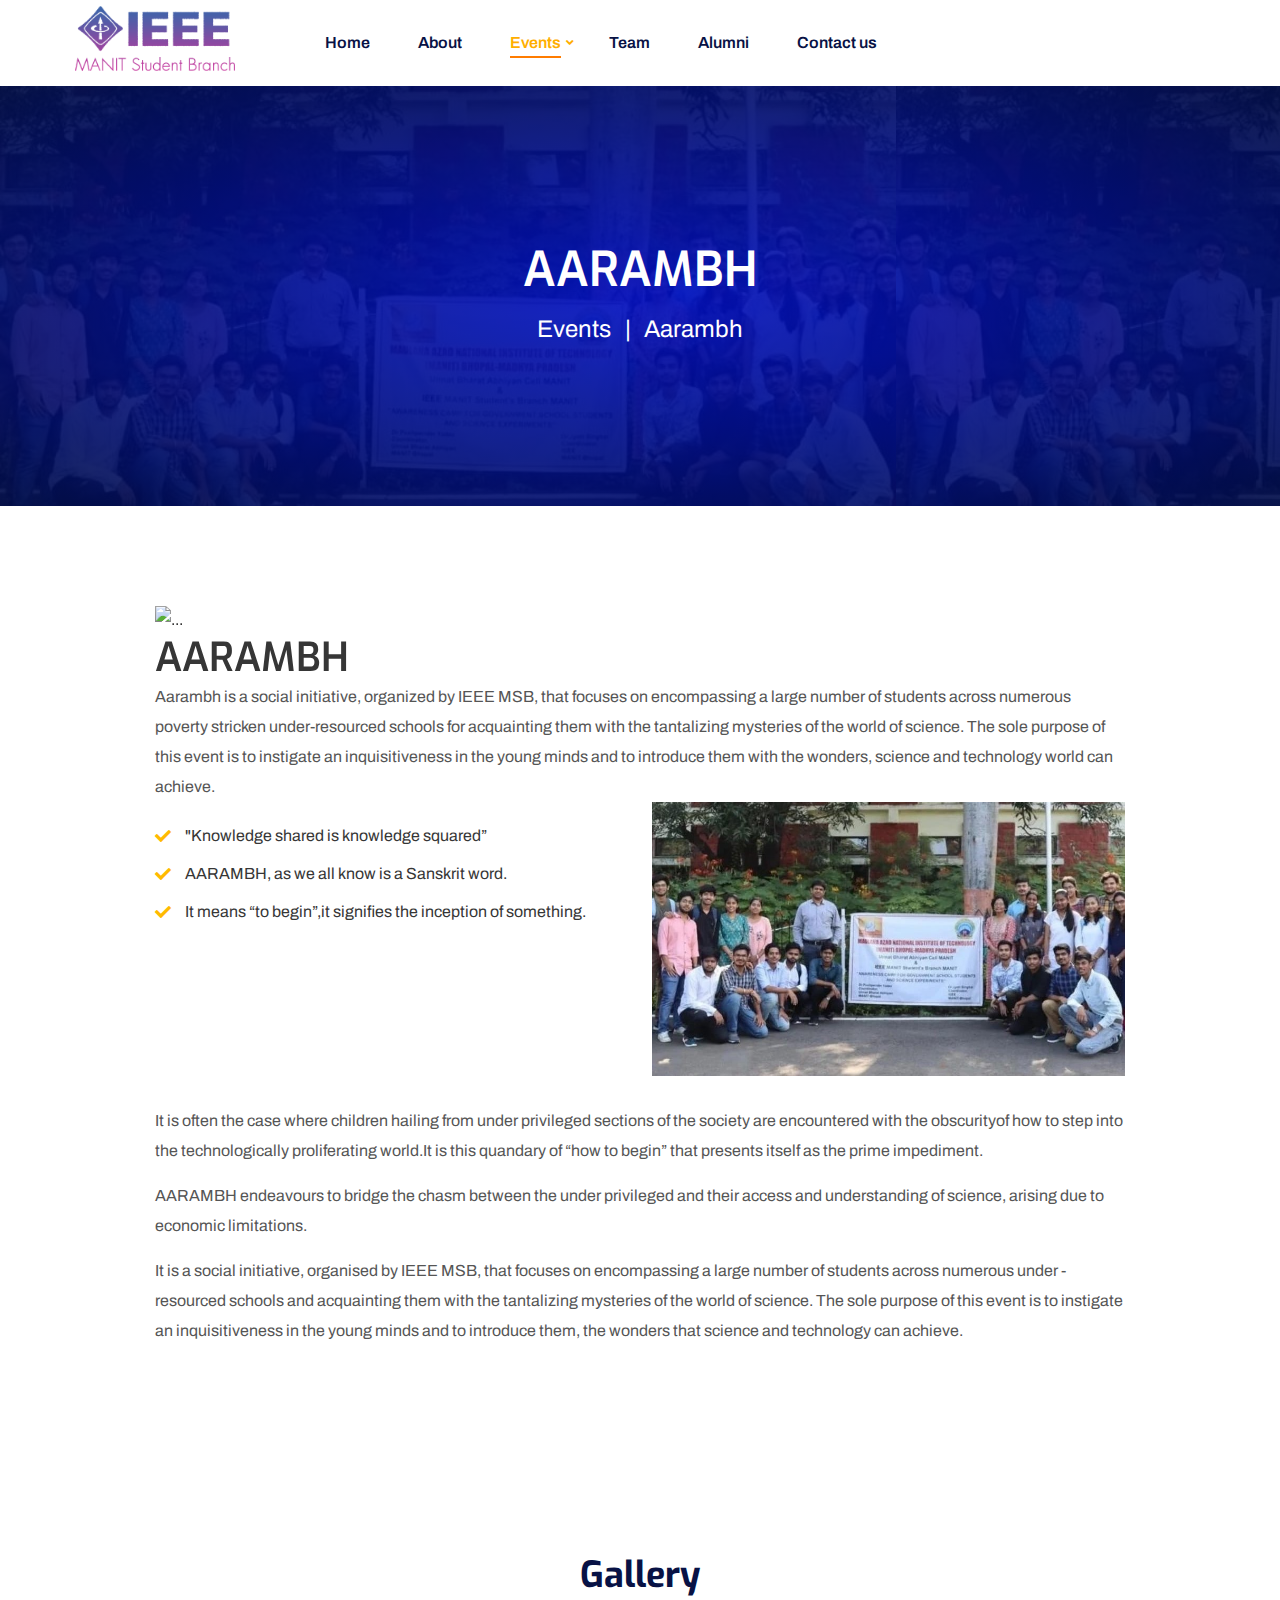
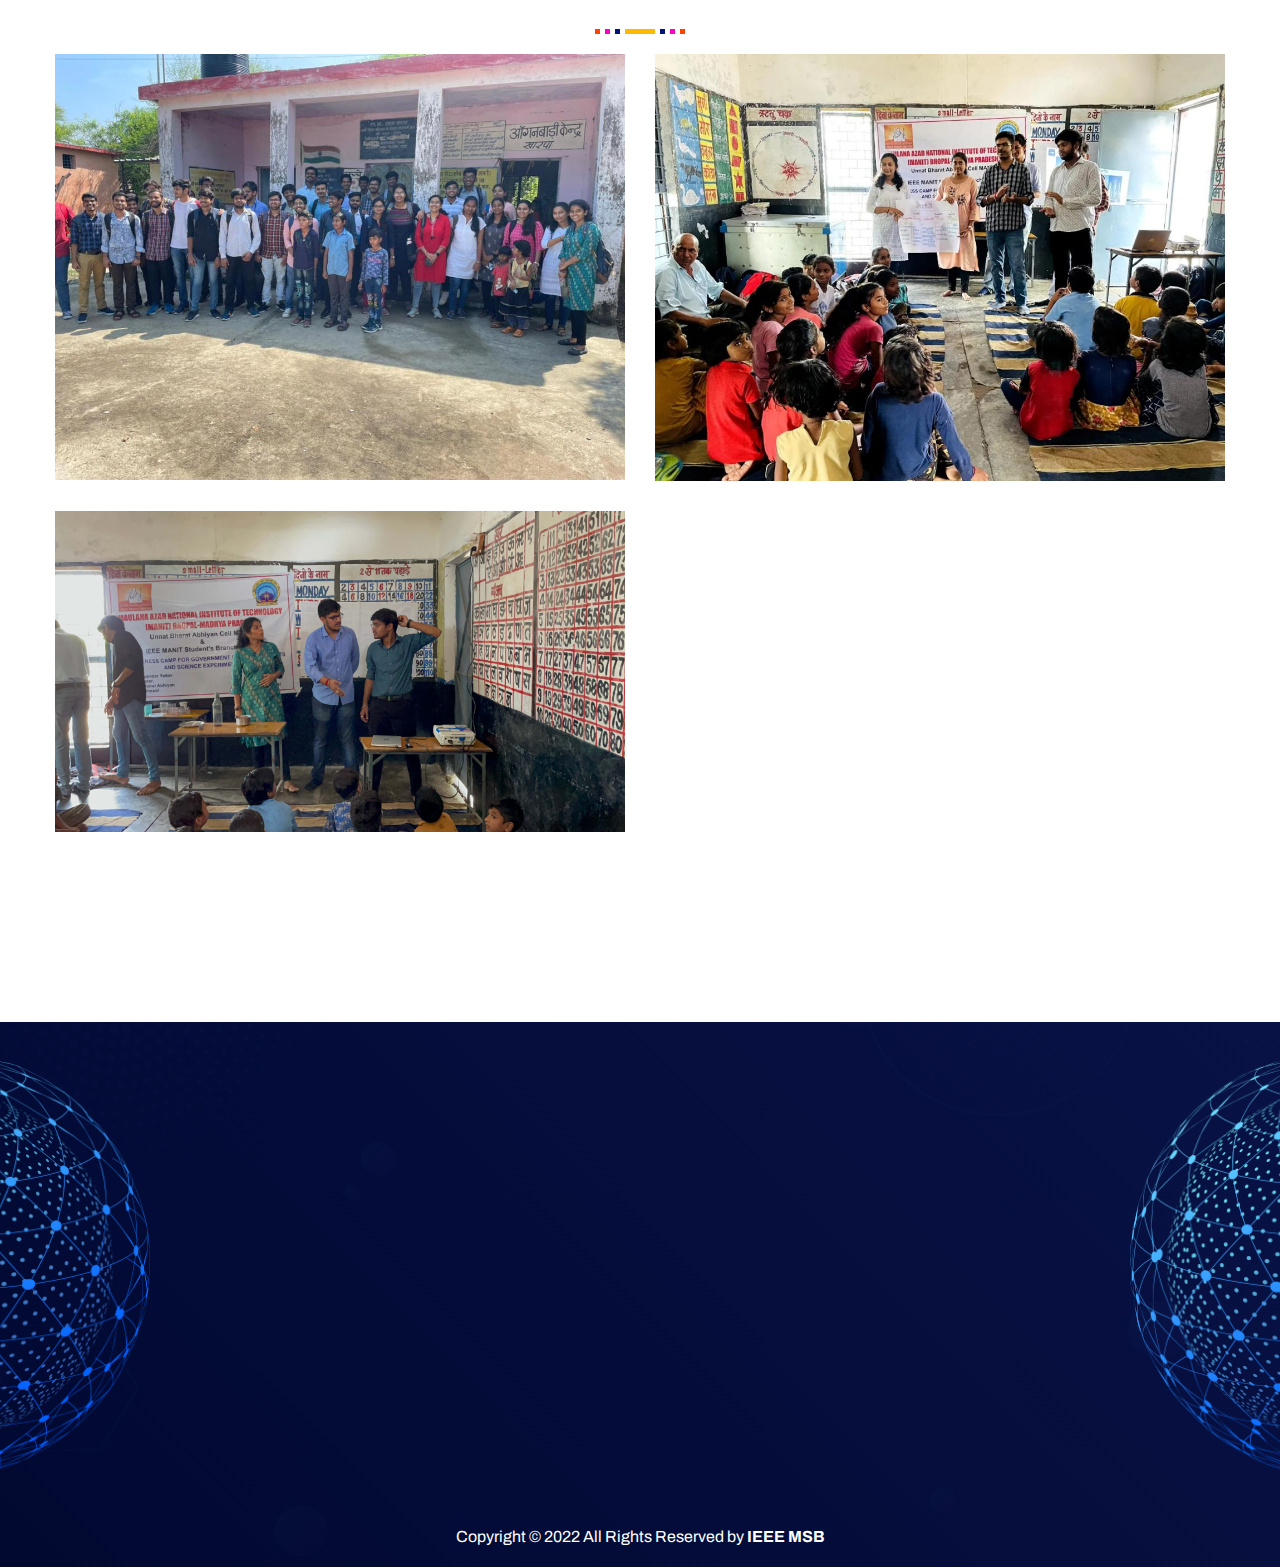
==== commit b87e03b5: "popup update" ====
--- a/aarambh.html
+++ b/aarambh.html
@@ -10,6 +10,17 @@
     <link href="css/responsive.css" rel="stylesheet">
 
     <link rel="shortcut icon" href="favicon.png" type="image/x-icon">
+
+
+    <script src="https://code.jquery.com/jquery-3.3.1.slim.min.js"
+    integrity="sha384-q8i/X+965DzO0rT7abK41JStQIAqVgRVzpbzo5smXKp4YfRvH+8abtTE1Pi6jizo"
+    crossorigin="anonymous"></script>
+    <script src="https://cdn.jsdelivr.net/npm/popper.js@1.14.6/dist/umd/popper.min.js"
+    integrity="sha384-wHAiFfRlMFy6i5SRaxvfOCifBUQy1xHdJ/yoi7FRNXMRBu5WHdZYu1hA6ZOblgut"
+    crossorigin="anonymous"></script>
+    <script src="https://cdn.jsdelivr.net/npm/bootstrap@4.2.1/dist/js/bootstrap.min.js"
+    integrity="sha384-B0UglyR+jN6CkvvICOB2joaf5I4l3gm9GU6Hc1og6Ls7i6U/mkkaduKaBhlAXv9k"
+    crossorigin="anonymous"></script>
 
 
     <!-- Responsive -->
@@ -63,10 +74,10 @@
                                         <li class="dropdown current">
                                             <a>Events</a>
                                             <ul>
-                                                <li><a href="aarambh.html" class="current">Aarambh</a></li>
-                                                <li><a href="Samwaad.html">Samwad</a></li>
-                                                <li><a href="Srajan.html">Srajan</a></li>
-                                                <li><a href="Sceecs.html">Sceecs</a></li>
+                                                <li><a href="aarambh.html" class="current">AARAMBH</a></li>
+                                                <li><a href="Samwaad.html">SAMWAD</a></li>
+                                                <li><a href="Srajan.html">SRAJAN</a></li>
+                                                <li><a href="Sceecs.html">SCEECS</a></li>
                                             </ul>
                                         </li>
                                         <!-- <li><a href="gallery.html">Gallery</a></li> -->
@@ -266,8 +277,8 @@
         <!--Page Title-->
         <section class="page-title" style="background-image: url(images/resource/Aarambh-1.jpeg);">
             <div class="anim-icons full-width">
-                <span class="icon icon-bull-eye"></span>
-                <span class="icon icon-dotted-circle"></span>
+                <!-- <span class="icon icon-bull-eye"></span>
+                <span class="icon icon-dotted-circle"></span> -->
             </div>
             <div class="auto-container">
                 <div class="title-outer">
@@ -284,11 +295,55 @@
         <!-- Schedule Detail -->
         <section class="schedule-detail">
             <div class="auto-container">
-                <div class="image-box">
-                    <figure class="image wow fadeIn">
-                        <a href="images/resource/Aarambh-2.jpeg" class="lightbox-image"><img src="images/resource/Aarambh-2.jpeg" alt=""></a>
-                    </figure>
-                </div>
+                <div id="carouselExampleIndicators" class="carousel slide" data-ride="carousel">
+                    <ol class="carousel-indicators">
+                        <li data-target="#carouselExampleIndicators" data-slide-to="0" class="active"></li>
+                        <li data-target="#carouselExampleIndicators" data-slide-to="1"></li>
+                        <li data-target="#carouselExampleIndicators" data-slide-to="2"></li>
+                    </ol>
+                    <div class="carousel-inner">
+                        <div class="carousel-item active">
+                            <img src="images/Aarambh/Aarambh-1.jpg" class="d-block" alt="...">
+                        </div>
+                        <div class="carousel-item">
+                            <img src="images/Aarambh/Aarambh-2.jpeg" class="d-block" alt="...">
+                        </div>
+                    </div>
+                    <a class="carousel-control-prev" href="#carouselExampleIndicators" role="button" data-slide="prev">
+                        <span class="carousel-control-prev-icon" aria-hidden="true"></span>
+                        <span class="sr-only">Previous</span>
+                    </a>
+                    <a class="carousel-control-next" href="#carouselExampleIndicators" role="button" data-slide="next">
+                        <span class="carousel-control-next-icon" aria-hidden="true"></span>
+                        <span class="sr-only">Next</span>
+                    </a>
+                </div>
+                <style>
+                    .carousel-item {
+                        animation: moveSlideshow 15s linear infinite; 
+                    }
+                    /* .tech-slideshow .mover-2 {
+                        opacity: 0;
+                        transition: opacity 0.5s ease-out;
+                        background-position: 0 -200px;
+                        animation: moveSlideshow 15s linear infinite;
+                    }
+
+                    .tech-slideshow:hover .mover-2 {
+                        opacity: 1;
+                    } */
+
+                    @keyframes moveSlideshow {
+                        100% {
+                            transform: translateX(-50%);
+                        }
+                    }
+                </style>
+                <script>
+                    // $('.carousel').carousel({
+                    //     interval: 3000
+                    // })
+                </script>
 
                 <!-- <div class="content-box">
                 <div class="upper-box">
@@ -375,7 +430,7 @@
                     <!-- Gallery Block -->
                     <div class="gallery-block col-lg-6 col-md-6 col-sm-12">
                         <div class="image-box">
-                            <figure class="image"><img src="images/Gallery/IMG_1527.jpg" alt=""></figure>
+                            <figure class="image"><img src="images/Aarambh/Aarambh-3.jpg" alt=""></figure>
 
                         </div>
                     </div>
